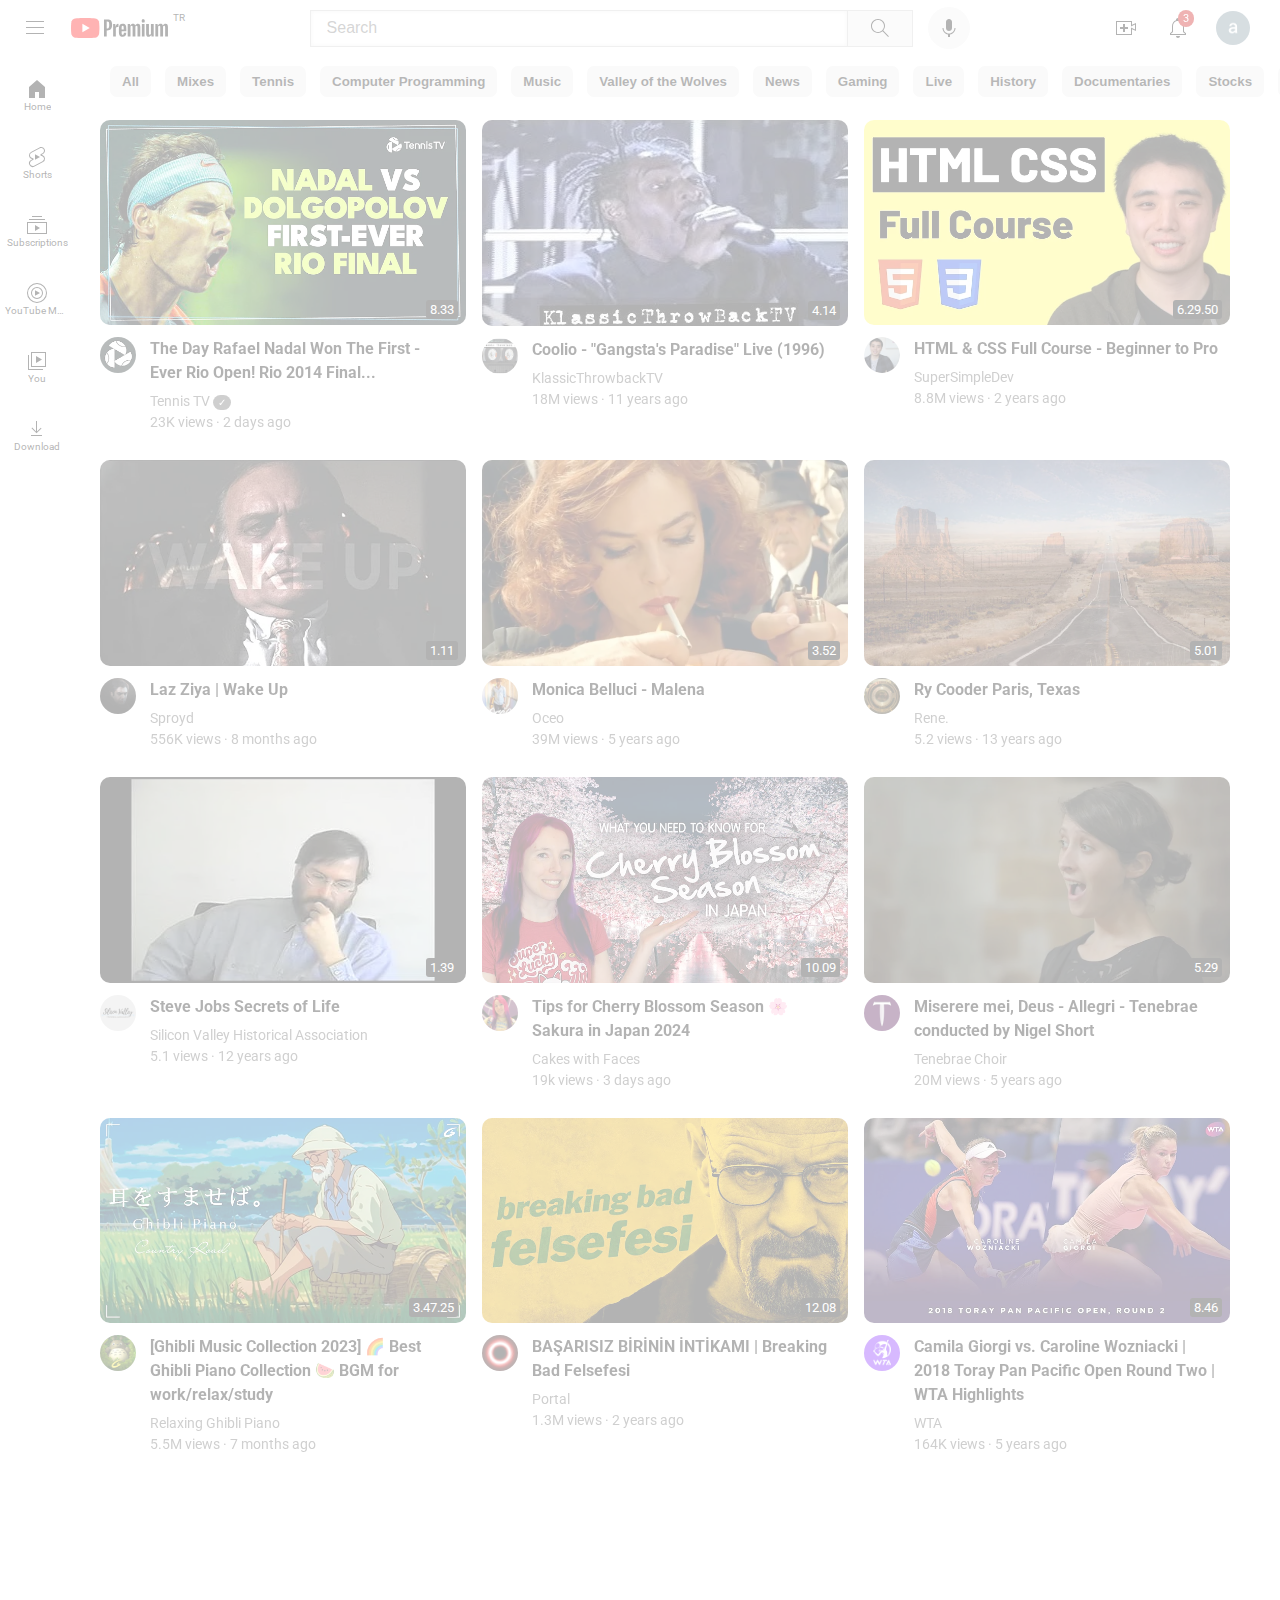
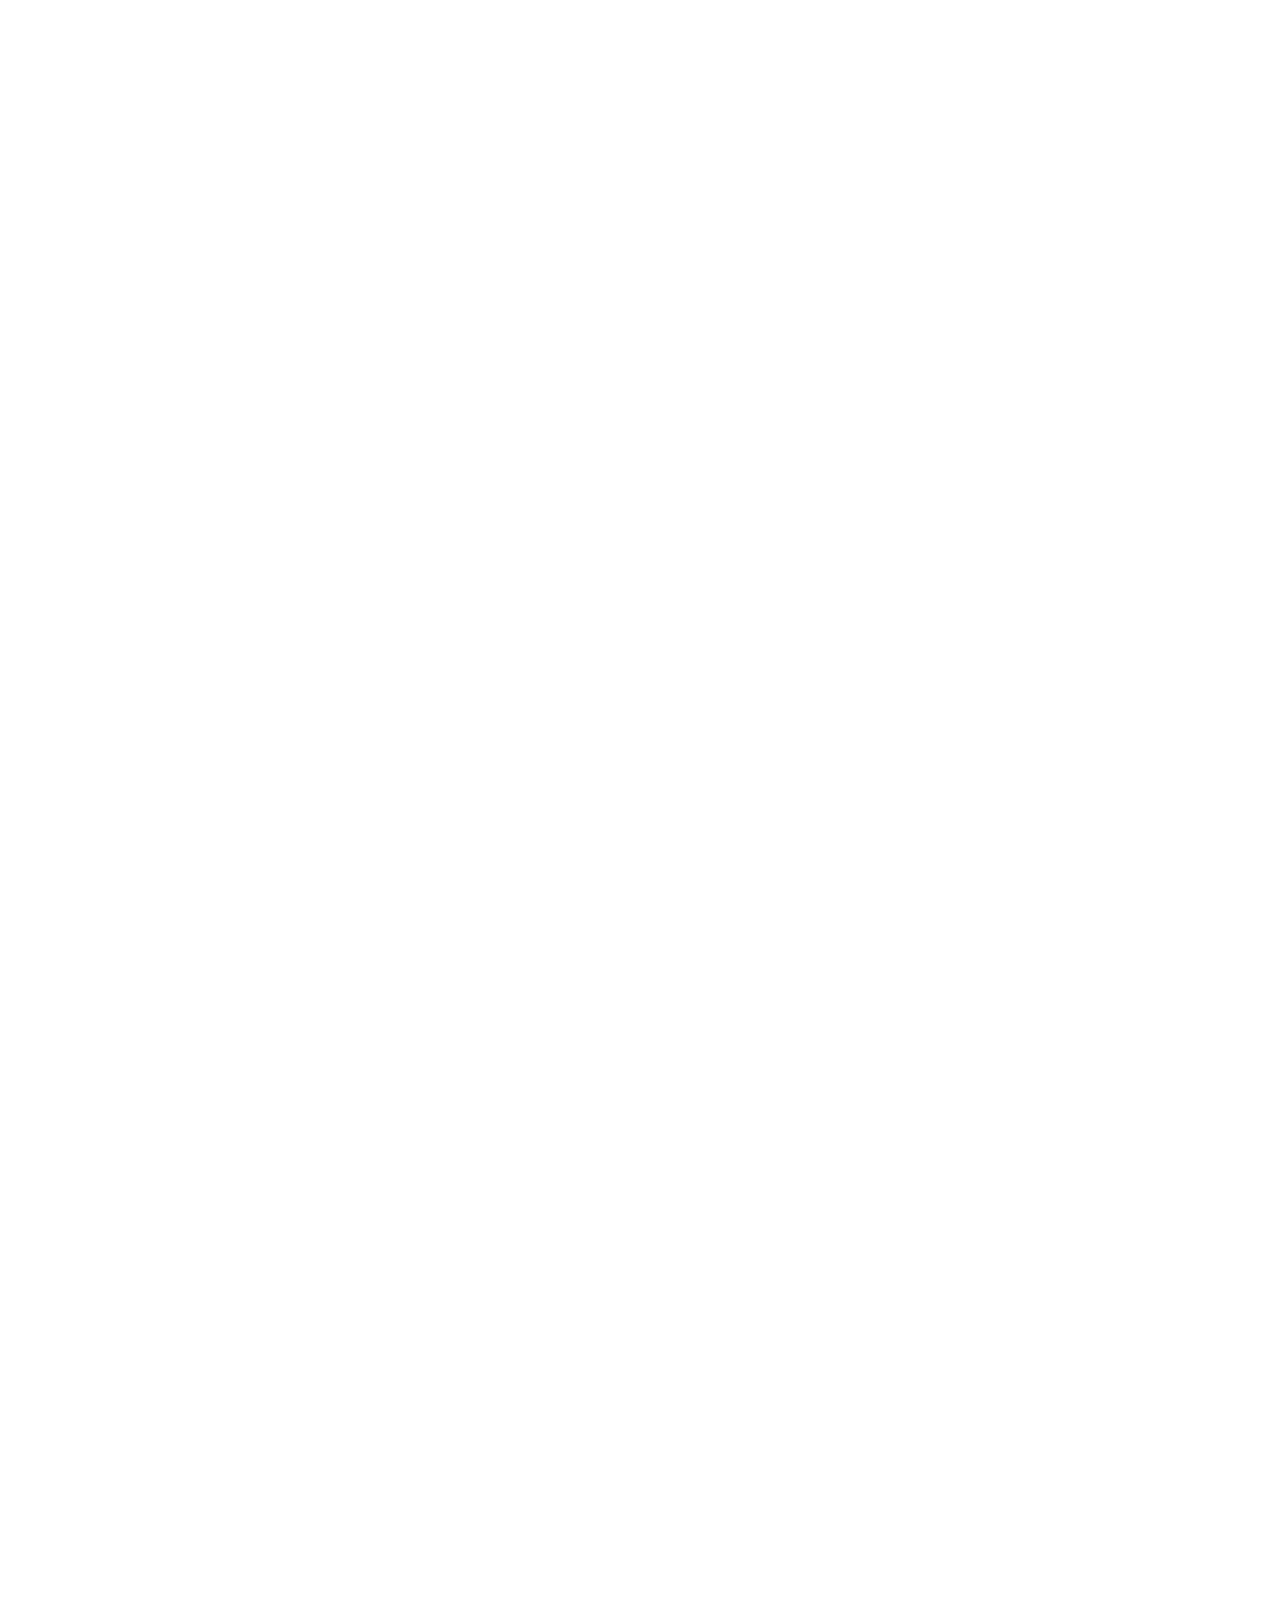
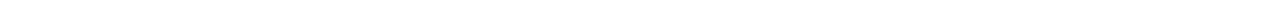
==== index.html @ 7f0c45d7 "Update and rename eaotube.html to index.html" ====
<!DOCTYPE html>

<html>
  <head>
    <title> eaotube </title>
    <link rel="preconnect" href="https://fonts.googleapis.com">
    <link rel="preconnect" href="https://fonts.gstatic.com" crossorigin>
    <link href="https://fonts.googleapis.com/css2?family=Roboto:ital,wght@0,100;0,300;0,400;0,500;0,700;0,900;1,100;1,300;1,400;1,500;1,700;1,900&display=swap" rel="stylesheet">
    <link rel="stylesheet" href="styles/general.css">
    <link rel="stylesheet" href="styles/header.css">
    <link rel="stylesheet" href="styles/sidebar.css">
    <link rel="stylesheet" href="styles/under-header.css">
    <link rel="stylesheet" href="styles/video.css">
    <link rel="stylesheet" href="styles/test.css">
  </head>
  
  <body>

    <header class="header">

      <div class="left-header">

        <div class="hamburger-bar">
          <img class="hamburger" src="icons/hamburger_menu.svg" >
        </div>
       
        <div class="big-youtube-logo">
          <img class="youtube-logo "src="icons/youtube-premium-seeklogo.svg" >
          <div class="nation">TR</div>
        </div>
      </div>

      <div class="mid-header">
          <input class="search-bar" type="text" placeholder="Search">
          <button class="search-button">
            <img class="search-button-logo" src="icons/search.svg" >
            <div class="tooltip"> Search </div>
          </button>
          <button class="voice-button">
            <img class="voice" src="icons/voice.svg" alt="">
            <div class="tooltip"> Search with your voice</div>
          </button>
      </div>
      <div class="right-header">

        <div class="create-container">
          <img class="create" src="icons/create.svg" >
          <div class="tooltip"> Create </div>
        </div>

        <div class="notifications-container">
          <img  class="notifications" src="icons/notifications.svg" >
          <div class="tooltip"> Notifications </div>
          <div class="notifications-count"> 3 </div>
        </div>
          
        <img class="profile-pic" src="pics/profile.jpg" >

      </div>
    </header>

    <div class="under-header-container"> 
      <div class="under-header">
        <button class="under-header-button">All</button>
      </div>
      <div class="under-header">
        <button class="under-header-button">Mixes</button>
      </div>
      <div class="under-header">
        <button class="under-header-button">Tennis</button>
      </div>
      <div class="under-header">
        <button class="under-header-button">Computer Programming</button>
      </div>
      <div class="under-header">
        <button class="under-header-button">Music</button>
      </div>
      <div class="under-header">
        <button class="under-header-button">Valley of the Wolves</button>
      </div>
      <div class="under-header">
        <button class="under-header-button">News</button>
      </div>
      <div class="under-header">
        <button class="under-header-button">Gaming</button>
      </div>
      <div class="under-header">
        <button class="under-header-button">Live</button>
      </div>
      <div class="under-header">
        <button class="under-header-button">History</button>
      </div>
      <div class="under-header">
        <button class="under-header-button">Documentaries</button>
      </div>
      <div class="under-header">
        <button class="under-header-button">Stocks</button>
      </div>
      <div class="under-header">
        <button class="under-header-button">Basketball</button>
      </div>
      <div class="under-header">
        <button class="under-header-button">Dance-Pop</button>
      </div>
      <div class="under-header">
        <button class="under-header-button">Tourist Destination</button>
      </div>
    </div>

    <nav class="sidebar">

      <div class="sidebar-container">
        <img  class="sidebar-icon" src="icons/home.svg" >
        <div class="sidebar-text"> Home </div>
      </div>

      <div class="sidebar-container">
        <img  class="sidebar-icon" src="icons/shorts.svg" >
        <div class="sidebar-text"> Shorts </div>
      </div>

      <div class="sidebar-container">
        <img  class="sidebar-icon" src="icons/subscriptions.svg" >
        <div class="sidebar-text"> Subscriptions </div>
      </div>

      <div class="sidebar-container">
        <img  class="sidebar-icon" src="icons/music.svg" >
        <div class="sidebar-text"> YouTube Music </div>
      </div>

      <div class="sidebar-container">
        <img  class="sidebar-icon" src="icons/you.svg" >
        <div class="sidebar-text"> You </div>
      </div>

      <div class="sidebar-container">
        <img  class="sidebar-icon" src="icons/download.svg" >
        <div class="sidebar-text"> Download </div>
      </div>

    </nav>
    <main>
      <section class="video-grid">

          <div class="video-preview">

            <a class="nadal" href="https://www.youtube.com/watch?v=5pzcgf-fSik&t=1s&ab_channel=TennisTV"  target="_blank">
              <div class="thumbnail">
                <img class="thumbnail-pic" src="pics/nadal.webp" >
                <div class="video-time"> 8.33 </div>
              </div>
            </a>
           
            <div class="video-info-container">

              <a href="https://www.youtube.com/@tennistv" target="_blank">

                <div class="pro-pic-container">
                  <img class="pro-pic" src="pro-pics/tennistv.jpg" >
                  <div class="pro-pic-tooltip">
                    <div >
                      <img class="pro-pic-in-tooltip" src="pro-pics/tennistv.jpg" >
                    </div>
                    <div>
                      <p class="channel-name-in-tooltip">Tennis TV</p>
                      <p class="subscribers-in-tooltip">1.43M subscribers</p>
                    </div>
                  </div>
                </div>

              </a>
              
  
              <div class="video-texts">
                <a href="https://www.youtube.com/watch?v=5pzcgf-fSik&t=1s&ab_channel=TennisTV" target="_blank">
                  <p class="video-title">
                    The Day Rafael Nadal Won The First - Ever Rio Open! Rio 2014 Final...
                  </p>
                </a>
                <a href="https://www.youtube.com/@tennistv" target="_blank">
                  <div class="channel-name-container">
                    <p class="channel-name">
                      Tennis TV <span class="verified"> &#10003;</span>
                    </p> 
                    <div class="channel-name-tooltip">
                       Tennis TV 
                    </div>
                  </div>
                </a>
               
                <p class="video-stats">
                   23K views &#183; 2 days ago 
                </p>
              </div>
  
            </div>
  
          </div>
          
          <div class="video-preview">

            <a class="gansta" href="https://www.youtube.com/watch?v=6-IRnDofg6Y&ab_channel=KlassicThrowbackTV"  target="_blank">
              <div class="thumbnail">
                <img class="thumbnail-pic" src="pics/gangsta.jpg" >
                <div class="video-time"> 4.14 </div>
              </div>
            </a>
           
            <div class="video-info-container">

              <a href="https://www.youtube.com/@KlassicThrowbackTV" target="_blank">

                <div class="pro-pic-container">
                  <img class="pro-pic" src="pro-pics/coolio.jpg" >
                  <div class="pro-pic-tooltip">
                    <div >
                      <img class="pro-pic-in-tooltip" src="pro-pics/coolio.jpg" >
                    </div>
                    <div>
                      <p class="channel-name-in-tooltip">KlassicThrowbackTV</p>
                      <p class="subscribers-in-tooltip">148K subscribers</p>
                    </div>
                  </div>
                </div>

              </a>
              
  
              <div class="video-texts">
                <a href="https://www.youtube.com/watch?v=6-IRnDofg6Y&ab_channel=KlassicThrowbackTV" target="_blank">
                  <p class="video-title">
                    Coolio - "Gangsta's Paradise" Live (1996)
                  </p>
                </a>
                <a href="https://www.youtube.com/@KlassicThrowbackTV" target="_blank">
                  <div class="channel-name-container">
                    <p class="channel-name">
                      KlassicThrowbackTV 
                    </p> 
                    <div class="channel-name-tooltip">
                      KlassicThrowbackTV 
                    </div>
                  </div>
                </a>
               
                <p class="video-stats">
                   18M views &#183; 11 years ago 
                </p>
              </div>
  
            </div>
  
          </div>
          
          <div class="video-preview">

            <a class="devop" href="https://www.youtube.com/watch?v=G3e-cpL7ofc&t=22281s&ab_channel=SuperSimpleDev"  target="_blank">
              <div class="thumbnail">
                <img class="thumbnail-pic" src="pics/devop.webp" >
                <div class="video-time"> 6.29.50 </div>
              </div>
            </a>
           
            <div class="video-info-container">

              <a href="https://www.youtube.com/@SuperSimpleDev" target="_blank">

                <div class="pro-pic-container">
                  <img class="pro-pic" src="pro-pics/devop.jpg" >
                  <div class="pro-pic-tooltip">
                    <div >
                      <img class="pro-pic-in-tooltip" src="pro-pics/devop.jpg" >
                    </div>
                    <div>
                      <p class="channel-name-in-tooltip">SuperSimpleDev</p>
                      <p class="subscribers-in-tooltip">388K subscribers</p>
                    </div>
                  </div>
                </div>

              </a>
              
  
              <div class="video-texts">
                <a href="https://www.youtube.com/watch?v=G3e-cpL7ofc&t=22281s&ab_channel=SuperSimpleDev" target="_blank">
                  <p class="video-title">
                    HTML & CSS Full Course - Beginner to Pro
                  </p>
                </a>
                <a href="https://www.youtube.com/@SuperSimpleDev" target="_blank">
                  <div class="channel-name-container">
                    <p class="channel-name">
                      SuperSimpleDev
                    </p> 
                    <div class="channel-name-tooltip">
                      SuperSimpleDev 
                    </div>
                  </div>
                </a>
               
                <p class="video-stats">
                   8.8M views &#183; 2 years ago 
                </p>
              </div>
  
            </div>
  
          </div>

          <div class="video-preview">

            <a class="lazziya" href="https://www.youtube.com/watch?v=pUa8DxIDlxQ&t=1s&ab_channel=Sproyd"  target="_blank">
              <div class="thumbnail">
                <img class="thumbnail-pic" src="pics/lazziya.webp" >
                <div class="video-time"> 1.11 </div>
              </div>
            </a>
           
            <div class="video-info-container">

              <a href="https://www.youtube.com/@Sproyd" target="_blank">

                <div class="pro-pic-container">
                  <img class="pro-pic" src="pro-pics/lazziya.jpg" >
                  <div class="pro-pic-tooltip">
                    <div >
                      <img class="pro-pic-in-tooltip" src="pro-pics/lazziya.jpg" >
                    </div>
                    <div>
                      <p class="channel-name-in-tooltip">Sproyd</p>
                      <p class="subscribers-in-tooltip">6.68K subscribers</p>
                    </div>
                  </div>
                </div>

              </a>
              
  
              <div class="video-texts">
                <a href="https://www.youtube.com/watch?v=pUa8DxIDlxQ&t=1s&ab_channel=Sproyd" target="_blank">
                  <p class="video-title">
                    Laz Ziya | Wake Up
                  </p>
                </a>
                <a href="https://www.youtube.com/@Sproyd" target="_blank">
                  <div class="channel-name-container">
                    <p class="channel-name">
                      Sproyd
                    </p> 
                    <div class="channel-name-tooltip">
                      Sproyd 
                    </div>
                  </div>
                </a>
               
                <p class="video-stats">
                   556K views &#183; 8 months ago 
                </p>
              </div>
  
            </div>
  
          </div>

          <div class="video-preview">

            <a class="monica" href="https://www.youtube.com/watch?v=MrVm9wKXi38&ab_channel=Oceo"  target="_blank">
              <div class="thumbnail">
                <img class="thumbnail-pic" src="pics/melena.webp" >
                <div class="video-time"> 3.52 </div>
              </div>
            </a>
           
            <div class="video-info-container">

              <a href="https://www.youtube.com/@oceo" target="_blank">

                <div class="pro-pic-container">
                  <img class="pro-pic" src="pro-pics/melena.jpg"  >
                  <div class="pro-pic-tooltip">
                    <div >
                      <img class="pro-pic-in-tooltip" src="pro-pics/melena.jpg" >
                    </div>
                    <div>
                      <p class="channel-name-in-tooltip">Oceo</p>
                      <p class="subscribers-in-tooltip">97.3K subscribers</p>
                    </div>
                  </div>
                </div>

              </a>
              
  
              <div class="video-texts">
                <a href="https://www.youtube.com/watch?v=MrVm9wKXi38&ab_channel=Oceo" target="_blank">
                  <p class="video-title">
                    Monica Belluci - Malena
                  </p>
                </a>
                <a href="https://www.youtube.com/@oceo" target="_blank">
                  <div class="channel-name-container">
                    <p class="channel-name">
                      Oceo
                    </p> 
                    <div class="channel-name-tooltip">
                      Oceo 
                    </div>
                  </div>
                </a>
               
                <p class="video-stats">
                   39M views &#183; 5 years ago 
                </p>
              </div>
  
            </div>
  
          </div>

          <div class="video-preview">

            <a class="paris-texas" href="https://www.youtube.com/watch?v=X6ymVaq3Fqk&ab_channel=Rene."  target="_blank">
              <div class="thumbnail">
                <img class="thumbnail-pic" src="pics/paris-texas.webp" >
                <div class="video-time"> 5.01 </div>
              </div>
            </a>
           
            <div class="video-info-container">

              <a href="https://www.youtube.com/@nebudkadnezar" target="_blank">

                <div class="pro-pic-container">
                  <img class="pro-pic" src="pro-pics/paris.jpg"  >
                  <div class="pro-pic-tooltip">
                    <div >
                      <img class="pro-pic-in-tooltip" src="pro-pics/paris.jpg" >
                    </div>
                    <div>
                      <p class="channel-name-in-tooltip">Rene.</p>
                      <p class="subscribers-in-tooltip">6.42K subscribers</p>
                    </div>
                  </div>
                </div>

              </a>
              
  
              <div class="video-texts">
                <a href="https://www.youtube.com/watch?v=X6ymVaq3Fqk&ab_channel=Rene." target="_blank">
                  <p class="video-title">
                    Ry Cooder Paris, Texas
                  </p>
                </a>
                <a href="https://www.youtube.com/@nebudkadnezar" target="_blank">
                  <div class="channel-name-container">
                    <p class="channel-name">
                      Rene.
                    </p> 
                    <div class="channel-name-tooltip">
                      Rene. 
                    </div>
                  </div>
                </a>
               
                <p class="video-stats">
                   5.2 views &#183; 13 years ago 
                </p>
              </div>
  
            </div>
  
          </div>

          <div class="video-preview">

            <a class="steve" href="https://www.youtube.com/watch?v=kYfNvmF0Bqw&t=4s&ab_channel=SiliconValleyHistoricalAssociation"  target="_blank">
              <div class="thumbnail">
                <img class="thumbnail-pic" src="pics/steve.webp" >
                <div class="video-time"> 1.39 </div>
              </div>
            </a>
           
            <div class="video-info-container">

              <a href="https://www.youtube.com/@SCVHA" target="_blank">

                <div class="pro-pic-container">
                  <img class="pro-pic" src="pro-pics/steve.jpg"  >
                  <div class="pro-pic-tooltip">
                    <div >
                      <img class="pro-pic-in-tooltip" src="pro-pics/steve.jpg" >
                    </div>
                    <div>
                      <p class="channel-name-in-tooltip">Silicon Valley Historical Association</p>
                      <p class="subscribers-in-tooltip">55.7K subscribers</p>
                    </div>
                  </div>
                </div>

              </a>
              
  
              <div class="video-texts">
                <a href="https://www.youtube.com/watch?v=kYfNvmF0Bqw&t=4s&ab_channel=SiliconValleyHistoricalAssociation" target="_blank">
                  <p class="video-title">
                    Steve Jobs Secrets of Life
                  </p>
                </a>
                <a href="https://www.youtube.com/@SCVHA" target="_blank">
                  <div class="channel-name-container">
                    <p class="channel-name">
                      Silicon Valley Historical Association
                    </p> 
                    <div class="channel-name-tooltip">
                      Silicon Valley Historical Association 
                    </div>
                  </div>
                </a>
               
                <p class="video-stats">
                   5.1 views &#183; 12 years ago 
                </p>
              </div>
  
            </div>
  
          </div>

          <div class="video-preview">

            <a class="japan" href="https://www.youtube.com/watch?v=swjT8WNM3f4&ab_channel=CakeswithFaces"  target="_blank">
              <div class="thumbnail">
                <img class="thumbnail-pic" src="pics/japan.webp" >
                <div class="video-time"> 10.09 </div>
              </div>
            </a>
           
            <div class="video-info-container">

              <a href="https://www.youtube.com/@cakeswithfaces" target="_blank">

                <div class="pro-pic-container">
                  <img class="pro-pic" src="pro-pics/japan.jpg"  >
                  <div class="pro-pic-tooltip">
                    <div >
                      <img class="pro-pic-in-tooltip" src="pro-pics/japan.jpg">
                    </div>
                    <div>
                      <p class="channel-name-in-tooltip">Cakes with Faces </p>
                      <p class="subscribers-in-tooltip">52.8K subscribers</p>
                    </div>
                  </div>
                </div>

              </a>
              
  
              <div class="video-texts">
                <a href="https://www.youtube.com/watch?v=swjT8WNM3f4&ab_channel=CakeswithFaces" target="_blank">
                  <p class="video-title">
                    Tips for Cherry Blossom Season 🌸 Sakura in Japan 2024
                  </p>
                </a>
                <a href="https://www.youtube.com/@cakeswithfaces" target="_blank">
                  <div class="channel-name-container">
                    <p class="channel-name">
                      Cakes with Faces
                    </p> 
                    <div class="channel-name-tooltip">
                      Cakes with Faces 
                    </div>
                  </div>
                </a>
               
                <p class="video-stats">
                   19k views &#183; 3 days ago 
                </p>
              </div>
  
            </div>
  
          </div>

          <div class="video-preview">

            <a class="misere" href="https://www.youtube.com/watch?v=H3v9unphfi0&ab_channel=TenebraeChoir"  target="_blank">
              <div class="thumbnail">
                <img class="thumbnail-pic" src="pics/misere.webp" >
                <div class="video-time"> 5.29 </div>
              </div>
            </a>
           
            <div class="video-info-container">

              <a href="https://www.youtube.com/@cakeswithfaces" target="_blank">

                <div class="pro-pic-container">
                  <img class="pro-pic" src="pro-pics/misere.jpg"  >
                  <div class="pro-pic-tooltip">
                    <div >
                      <img class="pro-pic-in-tooltip" src="pro-pics/misere.jpg">
                    </div>
                    <div>
                      <p class="channel-name-in-tooltip">Tenebrae Choir </p>
                      <p class="subscribers-in-tooltip">130K subscribers</p>
                    </div>
                  </div>
                </div>

              </a>
              
  
              <div class="video-texts">
                <a href="https://www.youtube.com/watch?v=H3v9unphfi0&ab_channel=TenebraeChoir" target="_blank">
                  <p class="video-title">
                    Miserere mei, Deus - Allegri - Tenebrae conducted by Nigel Short
                  </p>
                </a>
                <a href="https://www.youtube.com/@cakeswithfaces" target="_blank">
                  <div class="channel-name-container">
                    <p class="channel-name">
                      Tenebrae Choir
                    </p> 
                    <div class="channel-name-tooltip">
                      Tenebrae Choir
                    </div>
                  </div>
                </a>
               
                <p class="video-stats">
                   20M views &#183; 5 years ago 
                </p>
              </div>
  
            </div>
  
          </div>

          <div class="video-preview">

            <a class="ghibli" href="https://www.youtube.com/watch?v=Sx4xVyXHl60&t=10696s&ab_channel=RelaxingGhibliPiano"  target="_blank">
              <div class="thumbnail">
                <img class="thumbnail-pic" src="pics/ghibli.webp" >
                <div class="video-time"> 3.47.25 </div>
              </div>
            </a>
           
            <div class="video-info-container">

              <a href="https://www.youtube.com/@Relaxingghiblipiano68" target="_blank">

                <div class="pro-pic-container">
                  <img class="pro-pic" src="pro-pics/ghibli.jpg"  >
                  <div class="pro-pic-tooltip">
                    <div >
                      <img class="pro-pic-in-tooltip" src="pro-pics/ghibli.jpg">
                    </div>
                    <div>
                      <p class="channel-name-in-tooltip">Relaxing Ghibli Piano </p>
                      <p class="subscribers-in-tooltip">25.3K subscribers</p>
                    </div>
                  </div>
                </div>

              </a>
              
  
              <div class="video-texts">
                <a href="https://www.youtube.com/watch?v=Sx4xVyXHl60&t=10696s&ab_channel=RelaxingGhibliPiano" target="_blank">
                  <p class="video-title">
                    [Ghibli Music Collection 2023] 🌈 Best Ghibli Piano Collection 🍉 BGM for work/relax/study
                  </p>
                </a>
                <a href="https://www.youtube.com/@Relaxingghiblipiano68" target="_blank">
                  <div class="channel-name-container">
                    <p class="channel-name">
                      Relaxing Ghibli Piano
                    </p> 
                    <div class="channel-name-tooltip">
                      Relaxing Ghibli Piano
                    </div>
                  </div>
                </a>
               
                <p class="video-stats">
                   5.5M views &#183; 7 months ago 
                </p>
              </div>
  
            </div>
  
          </div>

          <div class="video-preview">

            <a class="breaking" href="https://www.youtube.com/watch?v=_5WIlj5sb1o&ab_channel=Portal"  target="_blank">
              <div class="thumbnail">
                <img class="thumbnail-pic" src="pics/breaking.webp" >
                <div class="video-time"> 12.08 </div>
              </div>
            </a>
           
            <div class="video-info-container">

              <a href="https://www.youtube.com/@PortalVideo" target="_blank">

                <div class="pro-pic-container">
                  <img class="pro-pic" src="pro-pics/breaking.jpg"  >
                  <div class="pro-pic-tooltip">
                    <div >
                      <img class="pro-pic-in-tooltip" src="pro-pics/breaking.jpg">
                    </div>
                    <div>
                      <p class="channel-name-in-tooltip"> Portal </p>
                      <p class="subscribers-in-tooltip">870K subscribers</p>
                    </div>
                  </div>
                </div>

              </a>
              
  
              <div class="video-texts">
                <a href="https://www.youtube.com/watch?v=_5WIlj5sb1o&ab_channel=Portal" target="_blank">
                  <p class="video-title">
                    BAŞARISIZ BİRİNİN İNTİKAMI | Breaking Bad Felsefesi
                  </p>
                </a>
                <a href="https://www.youtube.com/@PortalVideo" target="_blank">
                  <div class="channel-name-container">
                    <p class="channel-name">
                      Portal
                    </p> 
                    <div class="channel-name-tooltip">
                      Portal
                    </div>
                  </div>
                </a>
               
                <p class="video-stats">
                   1.3M views &#183; 2 years ago 
                </p>
              </div>
  
            </div>
  
          </div>

          <div class="video-preview">

            <a class="camili" href="https://www.youtube.com/watch?v=VQvzpaqqrOc&ab_channel=WTA"  target="_blank">
              <div class="thumbnail">
                <img class="thumbnail-pic" src="pics/camili.webp" >
                <div class="video-time"> 8.46 </div>
              </div>
            </a>
           
            <div class="video-info-container">

              <a href="https://www.youtube.com/@WTA" target="_blank">

                <div class="pro-pic-container">
                  <img class="pro-pic" src="pro-pics/camili.jpg"  >
                  <div class="pro-pic-tooltip">
                    <div >
                      <img class="pro-pic-in-tooltip" src="pro-pics/camili.jpg">
                    </div>
                    <div>
                      <p class="channel-name-in-tooltip"> WTA </p>
                      <p class="subscribers-in-tooltip">760K subscribers</p>
                    </div>
                  </div>
                </div>

              </a>
              
  
              <div class="video-texts">
                <a href="https://www.youtube.com/watch?v=VQvzpaqqrOc&ab_channel=WTA" target="_blank">
                  <p class="video-title">
                    Camila Giorgi vs. Caroline Wozniacki | 2018 Toray Pan Pacific Open Round Two | WTA Highlights
                  </p>
                </a>
                <a href="https://www.youtube.com/@WTA" target="_blank">
                  <div class="channel-name-container">
                    <p class="channel-name">
                      WTA
                    </p> 
                    <div class="channel-name-tooltip">
                      WTA
                    </div>
                  </div>
                </a>
               
                <p class="video-stats">
                   164K views &#183; 5 years ago 
                </p>
              </div>
  
            </div>
  
          </div>

      </section>
    </main>
  </body>

</html>
---- styles/general.css ----
body{
  height: 3000px;
  font-family: Roboto, Arial;
  margin: 120px 50px 100px 100px;
}
div{
  padding: 0px;
  border: none;
  border-width: 0;
  margin: 0;
}
a, a:visited{
  text-decoration: none;
  color:black;
}
p{
  margin-top: 0;
  margin-bottom: 0;
}
@media (max-width: 780px){
  body{
    margin-left: 40px;
  }
}
---- styles/header.css ----
.header{
  height: 56px;
  
  display: flex;
  flex-direction: row;
  align-items: center;
  justify-content: space-between;
  position: fixed;
  top: 0;
  left: 0;
  right: 0;
  z-index: 100;
  background-color: white;
  
}
.left-header{
  width: 169.125px;
  display: flex;
  align-items: center;
  margin-left: 15px;
}
.hamburger-bar{
  width: 24px;
  height: 24px;
  padding: 8px;
   
  border-radius: 24px;
  cursor: pointer;
  transition: background-color 0.5s;
  
}
.big-youtube-logo{
  position: relative;
  display: flex;
  cursor: pointer;
  
}
.youtube-logo{
  width: 97px;
  height: 20px;
  padding: 18px 14px 18px 16px;

}

.nation{
  position: absolute;
  top: 12px;
  right: -3px;
  font-size: 10px;
  font-weight: 400;
  
}

.mid-header{
  display: flex;
  align-items: center;
  flex: 1;
  max-width:700px;
  margin-right: 70px;
  margin-left: 20px;
  
}

.search-bar{
  flex: 1;
  border-bottom-left-radius: 4Opx;
  border: 1px solid rgb(204, 204, 204);
  height: 35px;
  padding:  0px 0px 0px 16px;
  margin: 0px -1px 0px 40px;
  font-size: 16px;
  width: 0;
  box-shadow: inset 0px 0px 5px rgba(0, 0, 0, 0.1);
}

.search-bar::placeholder{
  font-size: 16px;
}

.search-button{
  height: 37px;
  width: 66px;
  background-color: rgb(240, 240, 240);
  border:1px solid rgb(204, 204, 204);
  margin: 0px 15px 0px 0px;
  cursor: pointer;
  transition: background-color 0.5s;
}

.voice-button{
  height: 42px;
  width: 42px;
  border: none;
  border-radius: 21px;
  background-color: rgb(240, 240, 240);
  transition: background-color 0.5s;
}

.right-header{
  display: flex;
  align-items: center;
  margin-right: 30px;
  flex-shrink: 0;
  justify-content: space-between;
  width: 145px;
  
}
.create-container{
  height: 42px;
  width: 42px;
  border: none;
  border-radius: 21px;
  transition: background-color 0.5s;
}
.create{
  height: 24px;
}
.notifications-container{
  height: 42px;
  width: 42px;
  border: none;
  border-radius: 21px;
  transition: background-color 0.5s;

}
.notifications{
  height: 24px;
}
.notifications-count{
  background-color: rgb(200, 0, 0);
  color: white;
  border-radius: 10px;
  font-size: 11px;
  padding: 2px 5px 2px 5px;
  position: absolute;
  top: 2.8px;
  right: 5px;
}
.profile-pic{
  margin-left: 8px;
  width: 34px;
  height: 34px;
  border-radius: 17px;
  cursor: pointer;
}

.hamburger-bar:hover,
.search-button:hover,
.voice-button:hover,
.create-container:hover,
.notifications-container:hover
{
  background-color: rgb(220, 220, 220);
}
.hamburger-bar:active,
.search-button:active,
.voice-button:active,
.create-container:active,
.notifications-container:active{
  background-color: rgb(153, 148, 148);
}

.search-button ,
.voice-button ,
.create-container ,
.notifications-container {
  display: flex;
  align-items: center;
  justify-content: center;
  position: relative;
}


.search-button .tooltip,
.voice-button .tooltip,
.create-container .tooltip,
.notifications-container .tooltip
{
  position: absolute;
  background-color: gray;
  border-radius: 3px;
  color: white;
  font-size: 10px;
  padding: 5px 8px 5px 8px;
  opacity: 0;
  bottom:-30px ;
  white-space:nowrap;
  pointer-events: none;
  transition: opacity 0.15s;
}

.search-button:hover .tooltip ,
.voice-button:hover .tooltip ,
.create-container:hover .tooltip ,
.notifications-container:hover .tooltip 
{
  opacity: 1;
}
---- styles/sidebar.css ----
.sidebar{
    position: fixed;
    top: 60px;
    left:0;
    bottom: 0;
    background-color: white;
    padding: 0 5px;
    overflow: hidden;
    
  }
  .sidebar-container{
    width: 64px;
    height: 44px;
    display: flex;
    flex-direction: column;
    justify-content: center;
    align-items: center;
    cursor: pointer;
    border-width: 5px;
    padding: 12px 0px;
    border-radius:4px ;
    overflow: hidden;
    min-width: 0;
    transition: background-color,border-radius 0.5s;
    
   
  }
  
  .sidebar-container:hover{
    background-color: rgba(0, 0, 0,0.07);
  }
  .sidebar-container:active{
    background-color: rgba(0, 0, 0, 0.25);
    border-radius: 0px;
  }
  .sidebar-text{
    max-width: 100%;
    min-width: 0;
    font-size: 10px;
    white-space: nowrap;
    overflow: hidden;
    text-overflow:ellipsis;
  
  }



@media (max-width: 780px){
  .sidebar{
    display: none;
  }
}
---- styles/under-header.css ----
.under-header-container{
  display: flex;
  position: fixed;
  top: 56px;
  left: 100px;
  z-index: 90;
  background-color: white;
  padding: 10px;
  
  

}
.under-header-button{
  background-color: rgba(0, 0, 0,0.07);
  color: rgb(15, 15, 15);
  padding: 8px 12px 8px 12px;
  border-radius: 7px;
  font-weight: 700;
  border: none;
  margin-right: 14px;
  white-space: nowrap;
  transition: background-color 0.6s;
  cursor: pointer;
}
.under-header-button:hover{
  background-color: rgba(0, 0, 0,0.15);
}

@media (max-width: 780px){
  .under-header-container{
    left: 40px;
  }
}
---- styles/video.css ----
.video-grid{
  display: grid;
  grid-template-columns: 1fr 1fr 1fr;
  column-gap: 16px;
  row-gap: 30px;
}
.video-preview{
  background-color: white;
}  
.thumbnail{
  position: relative;
 
  
}

.thumbnail-pic{
  width: 100%;
  border-radius: 10px;
  transition: border-radius 0.5s;
}
.thumbnail:hover .thumbnail-pic{
  border-radius: 0px;
}

.video-time{
  background-color: black;
  color: white;
  position: absolute;
  bottom: 10px;
  right: 8px;
  padding: 2px 4px 2px 4px;
  font-size: 13px;
  font-weight: 400;
  border-radius: 3px;
}

.video-info-container{
  display: grid;
  grid-template-columns: 50px 1fr;
  transition: background-color 0.5s;
  padding-top: 8px;
}
.video-info-container:active {
  background-color: rgba(0, 0, 0, 0.15);
}

.pro-pic{
  width: 36px;
  height: 36px;
  border-radius: 18px;
}
.video-texts{
  
}

.video-title{
  line-height: 20px;
  margin-bottom: 8px;
  font-weight: 700;
  padding-right: 12px;
  margin-top: 0px;
  
}
.channel-name{
  margin-bottom: 5px;
}
.verified{
  background-color: rgb(96, 96, 96);
  color: white;
  border-radius: 10px;
  font-size: 10px;
  padding: 2px 5px;
}

.channel-name,.video-stats{
  color: rgb(96, 96, 96);
  font-weight: 400;
  font-size: 12px;
}
.channel-name-container{
  position:relative;
  display:flex;
}

.channel-name-tooltip{
  position: absolute;
  background-color: rgba(0, 0, 0, 0.6);
  border-radius: 3px;
  color: white;
  font-size: 12px;
  padding: 8px 12px 8px 12px;
  opacity: 0;
  bottom: 35px ;
  white-space:nowrap;
  pointer-events: none;
  transition: opacity 0.15s;
}

.channel-name-container:hover .channel-name-tooltip{
  opacity: 1;
}

@media (max-width:650px ){
  .video-grid {
    grid-template-columns: 1fr;
  }
}

@media (min-width:651px) and (max-width:1050px){
  .video-grid{
    grid-template-columns: 1fr 1fr;
  }
}

@media (min-width:1051px) and (max-width: 1403px){
  .video-grid{
    grid-template-columns: 1fr 1fr 1fr;
  }
}

@media (min-width:1404px) and (max-width: 1900px){
  .video-grid{
    grid-template-columns: 1fr 1fr 1fr 1fr ;
  }
}

@media (min-width:1901px) and (max-width: 2526px){
  .video-grid{
    grid-template-columns: 1fr 1fr 1fr 1fr 1fr ;
  }
}

@media (min-width:2527px) and (max-width: 10000px){
  .video-grid{
    grid-template-columns: 1fr 1fr 1fr 1fr 1fr 1fr ;
  }
}

.pro-pic-container{
  position: relative;
  display: inline-block;
}
.pro-pic-tooltip{
  width: 200px;
  padding: 12px 12px;
  opacity: 0;
  background-color: white;
  display: flex;
  position: absolute;
  align-items:center;
  bottom: -70px;
  box-shadow: 2px 2px 10px rgba(0, 0, 0, 0.2);
  z-index: 50;
  border-radius: 6px;
  transition: opacity 0.40s;
  pointer-events: none;
}

.pro-pic-in-tooltip{
  width: 40px;
  height: 40px;
  border-radius: 20px;
  margin-right: 6px;
}
.pro-pic-container:hover .pro-pic-tooltip{
  opacity: 1;
  
}
.channel-name-in-tooltip{
  font-weight: bold;
  padding-bottom: 4px;
}
.subscribers-in-tooltip{
  color: rgb(96, 96, 96);
  font-size: 12px;
}

@media (min-width: 1000px) {
  .video-title {
    font-size: 16px;
    line-height: 24px;
  }
}

@media (min-width: 1000px) {
  .channel-name,
  .video-stats {
    font-size: 14px;
  }
}
---- styles/test.css ----
body{
  opacity: 0.3;
}
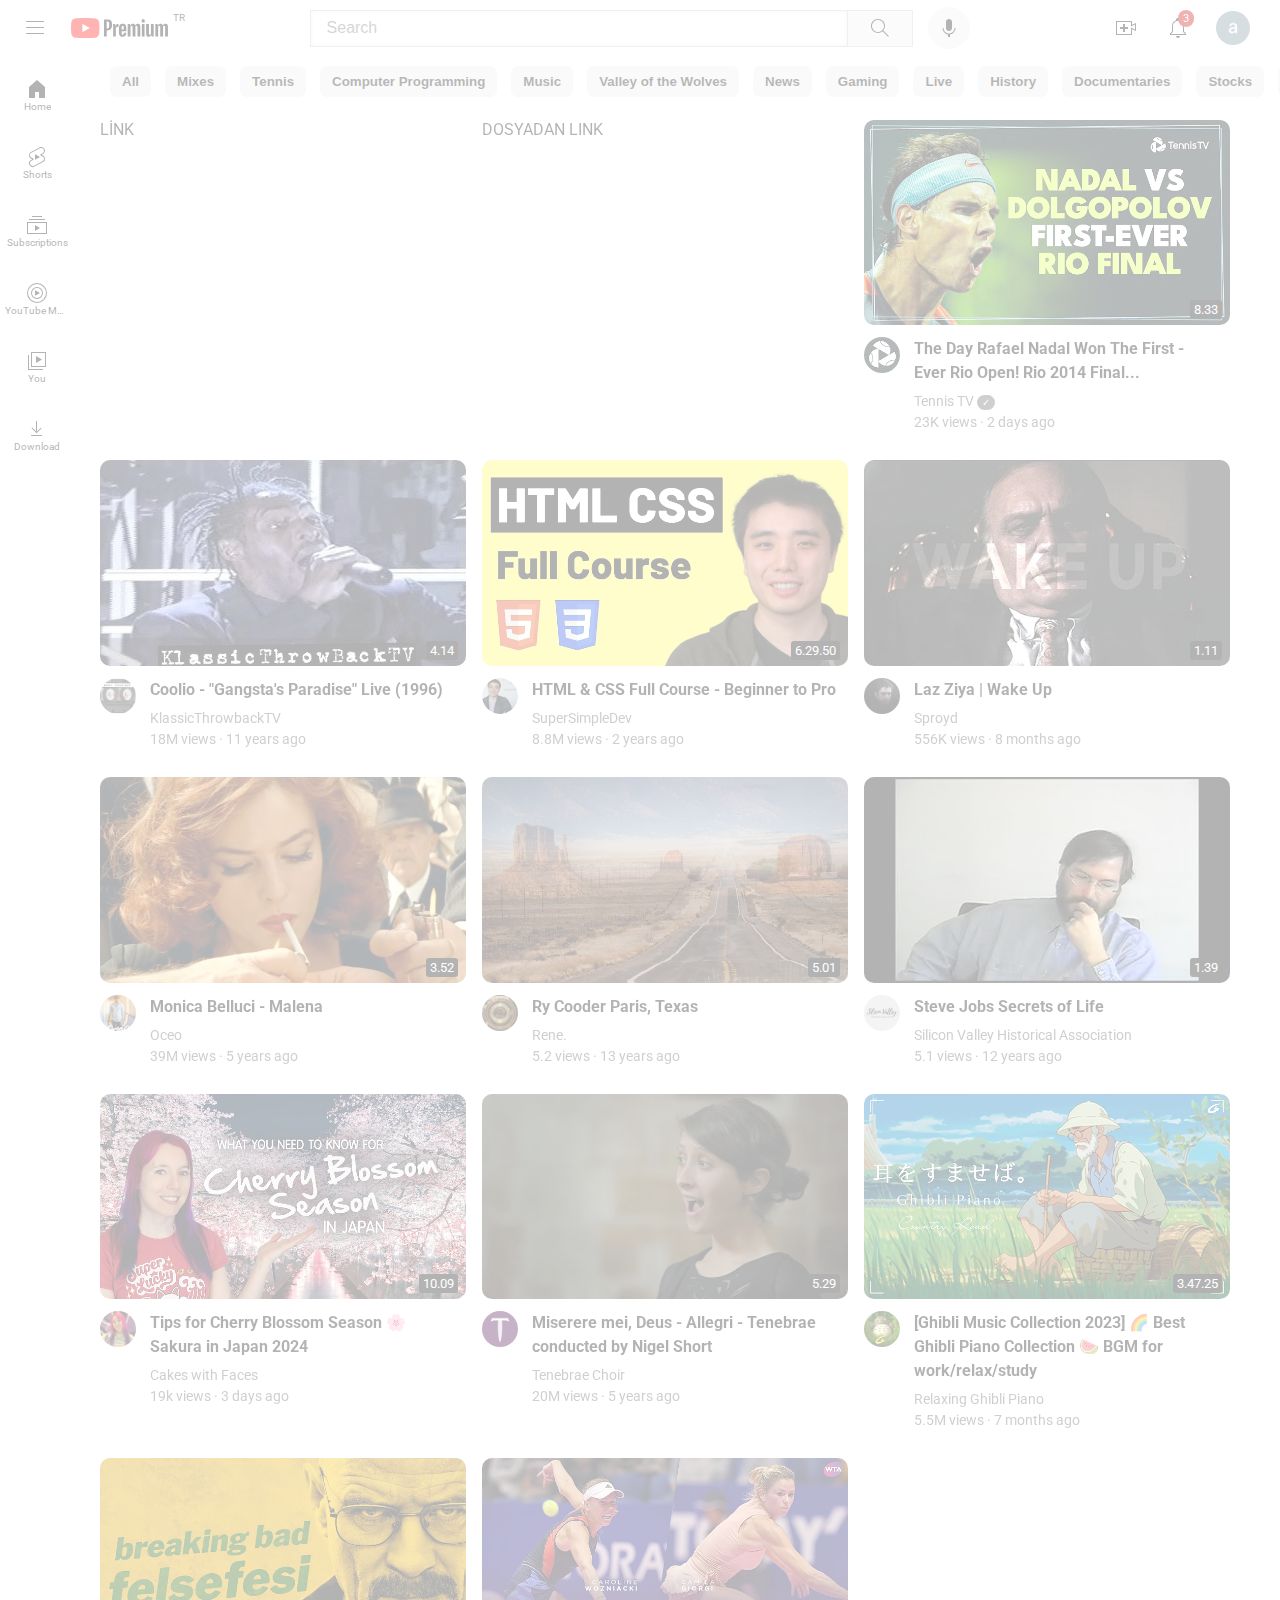
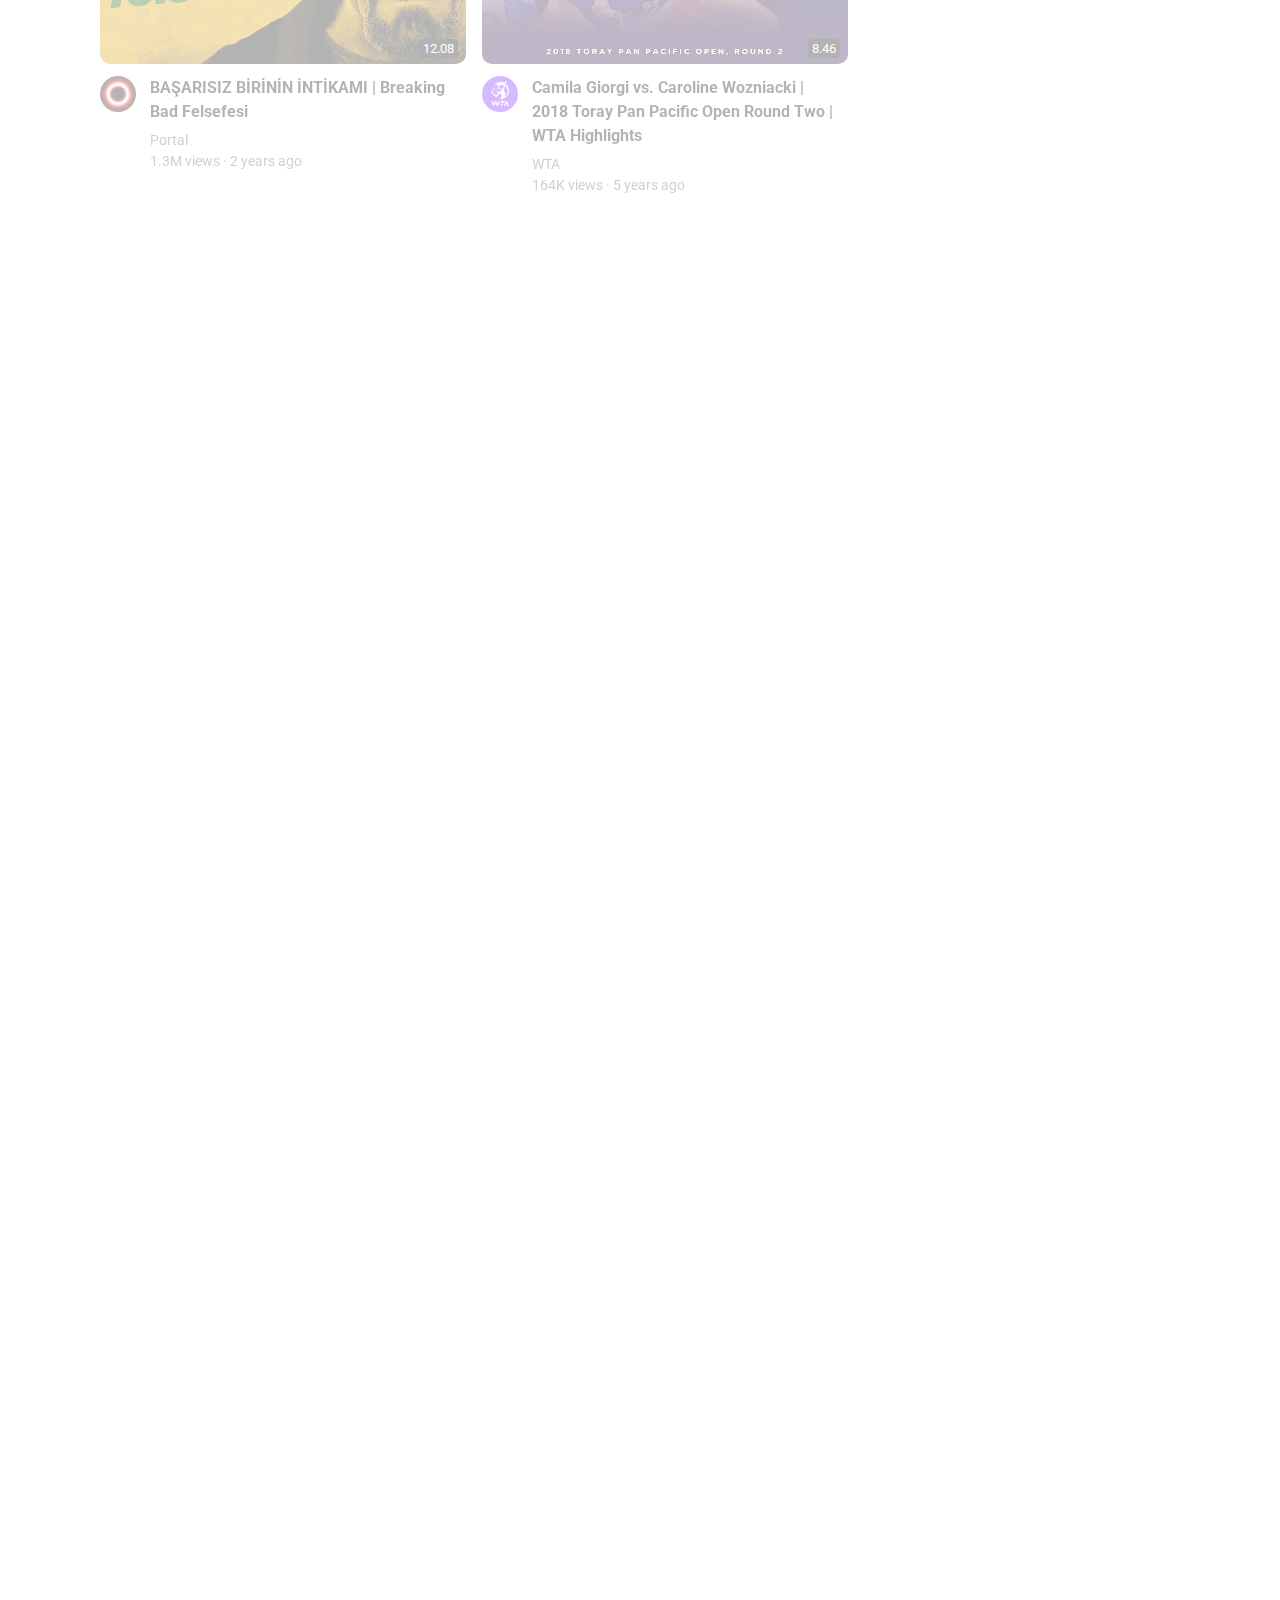
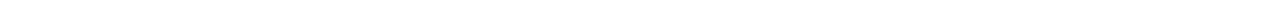
==== commit 2d0a5d00: "Update index.html" ====
--- a/index.html
+++ b/index.html
@@ -142,7 +142,8 @@
     </nav>
     <main>
       <section class="video-grid">
-
+          <a href="https://eyupatakanozkan.github.io/eaotube/text.html"> LİNK </a>
+          <a href="text.html"> DOSYADAN LINK </a>
           <div class="video-preview">
 
             <a class="nadal" href="https://www.youtube.com/watch?v=5pzcgf-fSik&t=1s&ab_channel=TennisTV"  target="_blank">
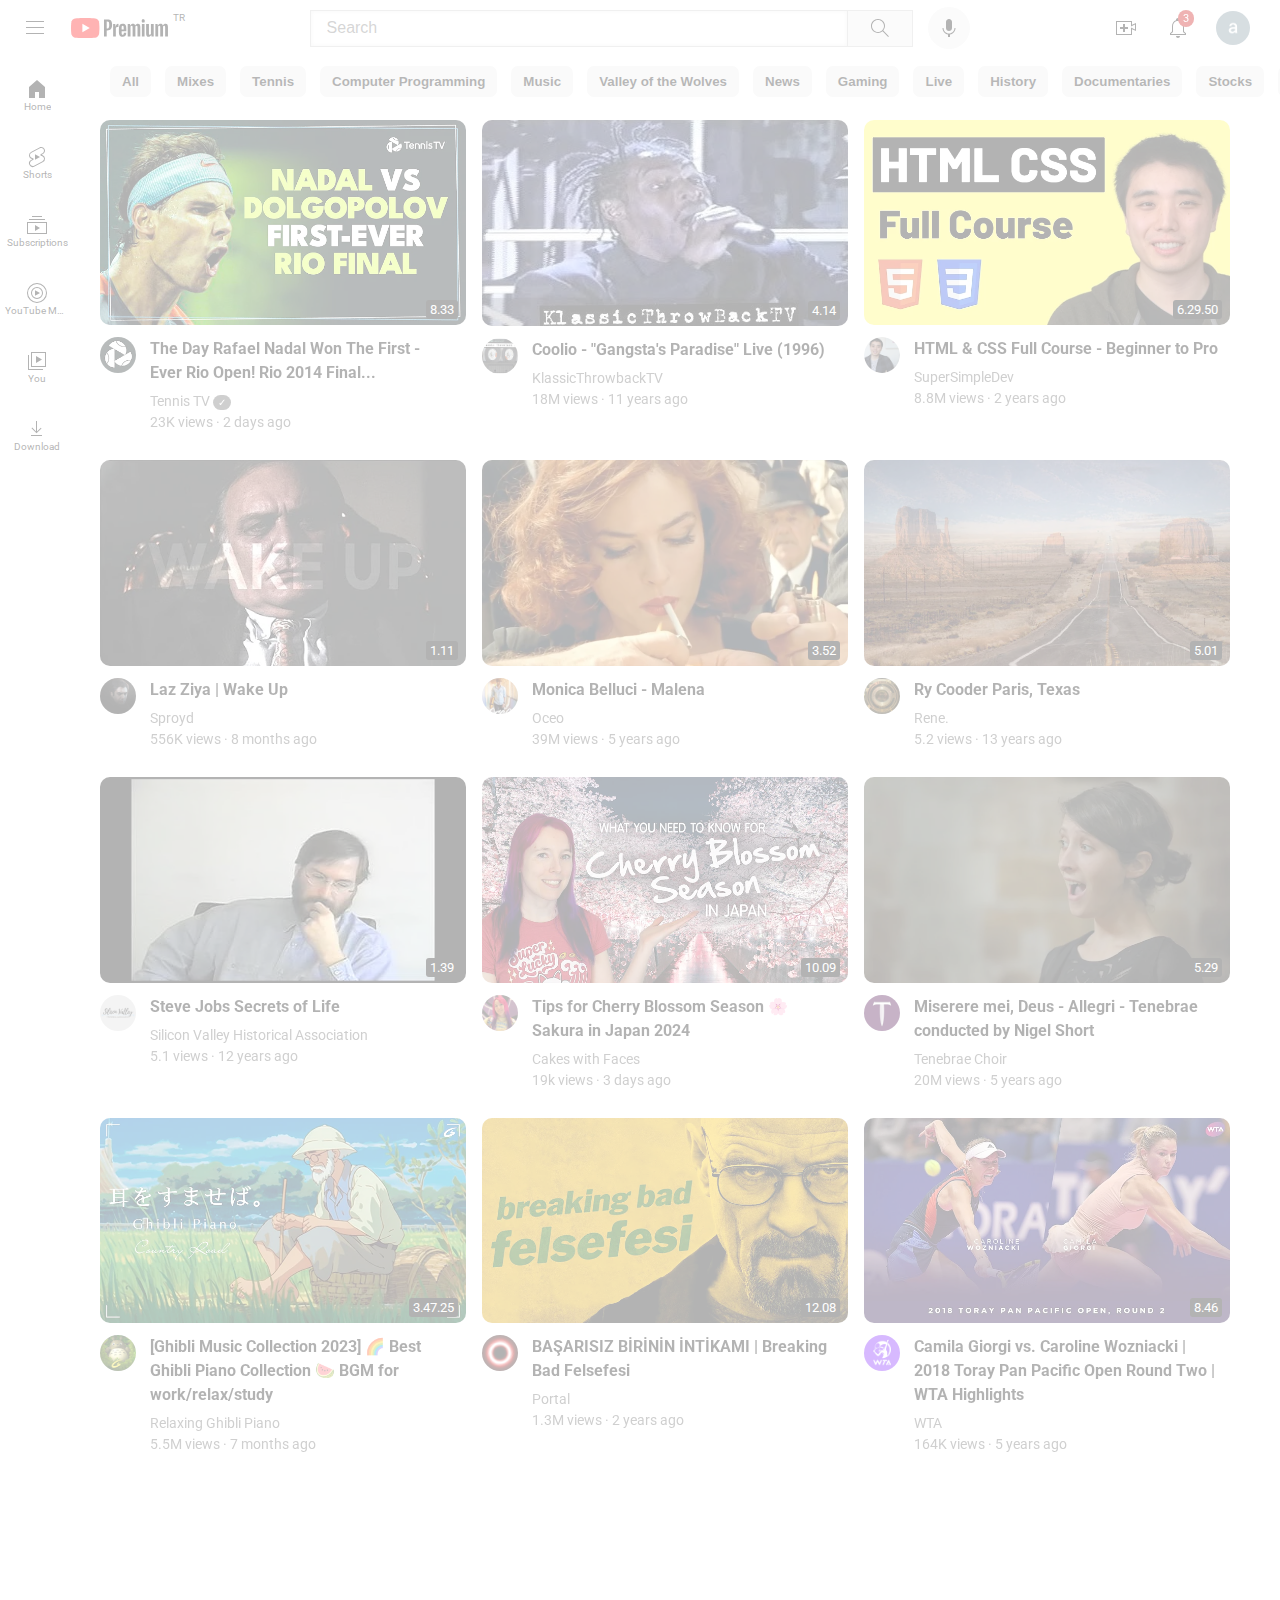
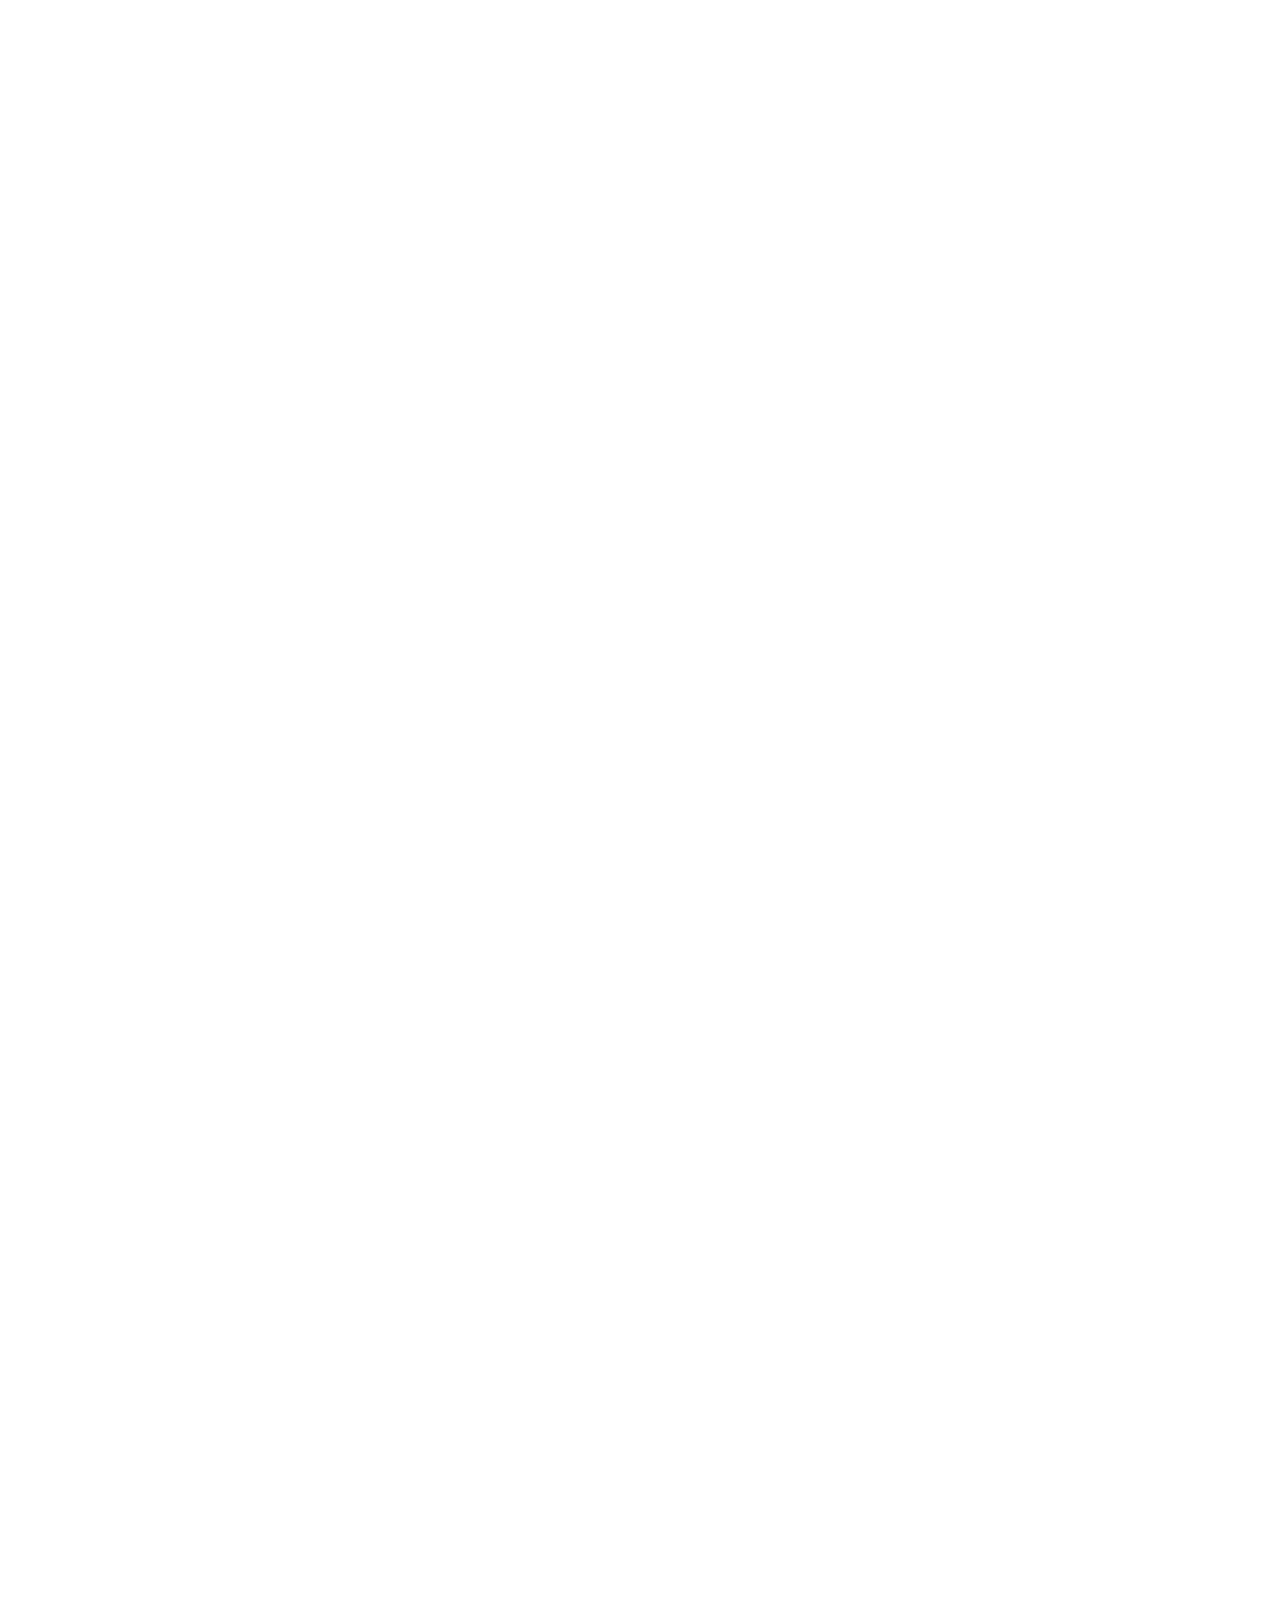
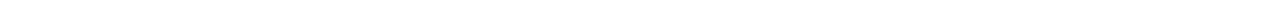
==== commit 7a0c2420: "Update index.html" ====
--- a/index.html
+++ b/index.html
@@ -142,8 +142,6 @@
     </nav>
     <main>
       <section class="video-grid">
-          <a href="https://eyupatakanozkan.github.io/eaotube/text.html"> LİNK </a>
-          <a href="text.html"> DOSYADAN LINK </a>
           <div class="video-preview">
 
             <a class="nadal" href="https://www.youtube.com/watch?v=5pzcgf-fSik&t=1s&ab_channel=TennisTV"  target="_blank">
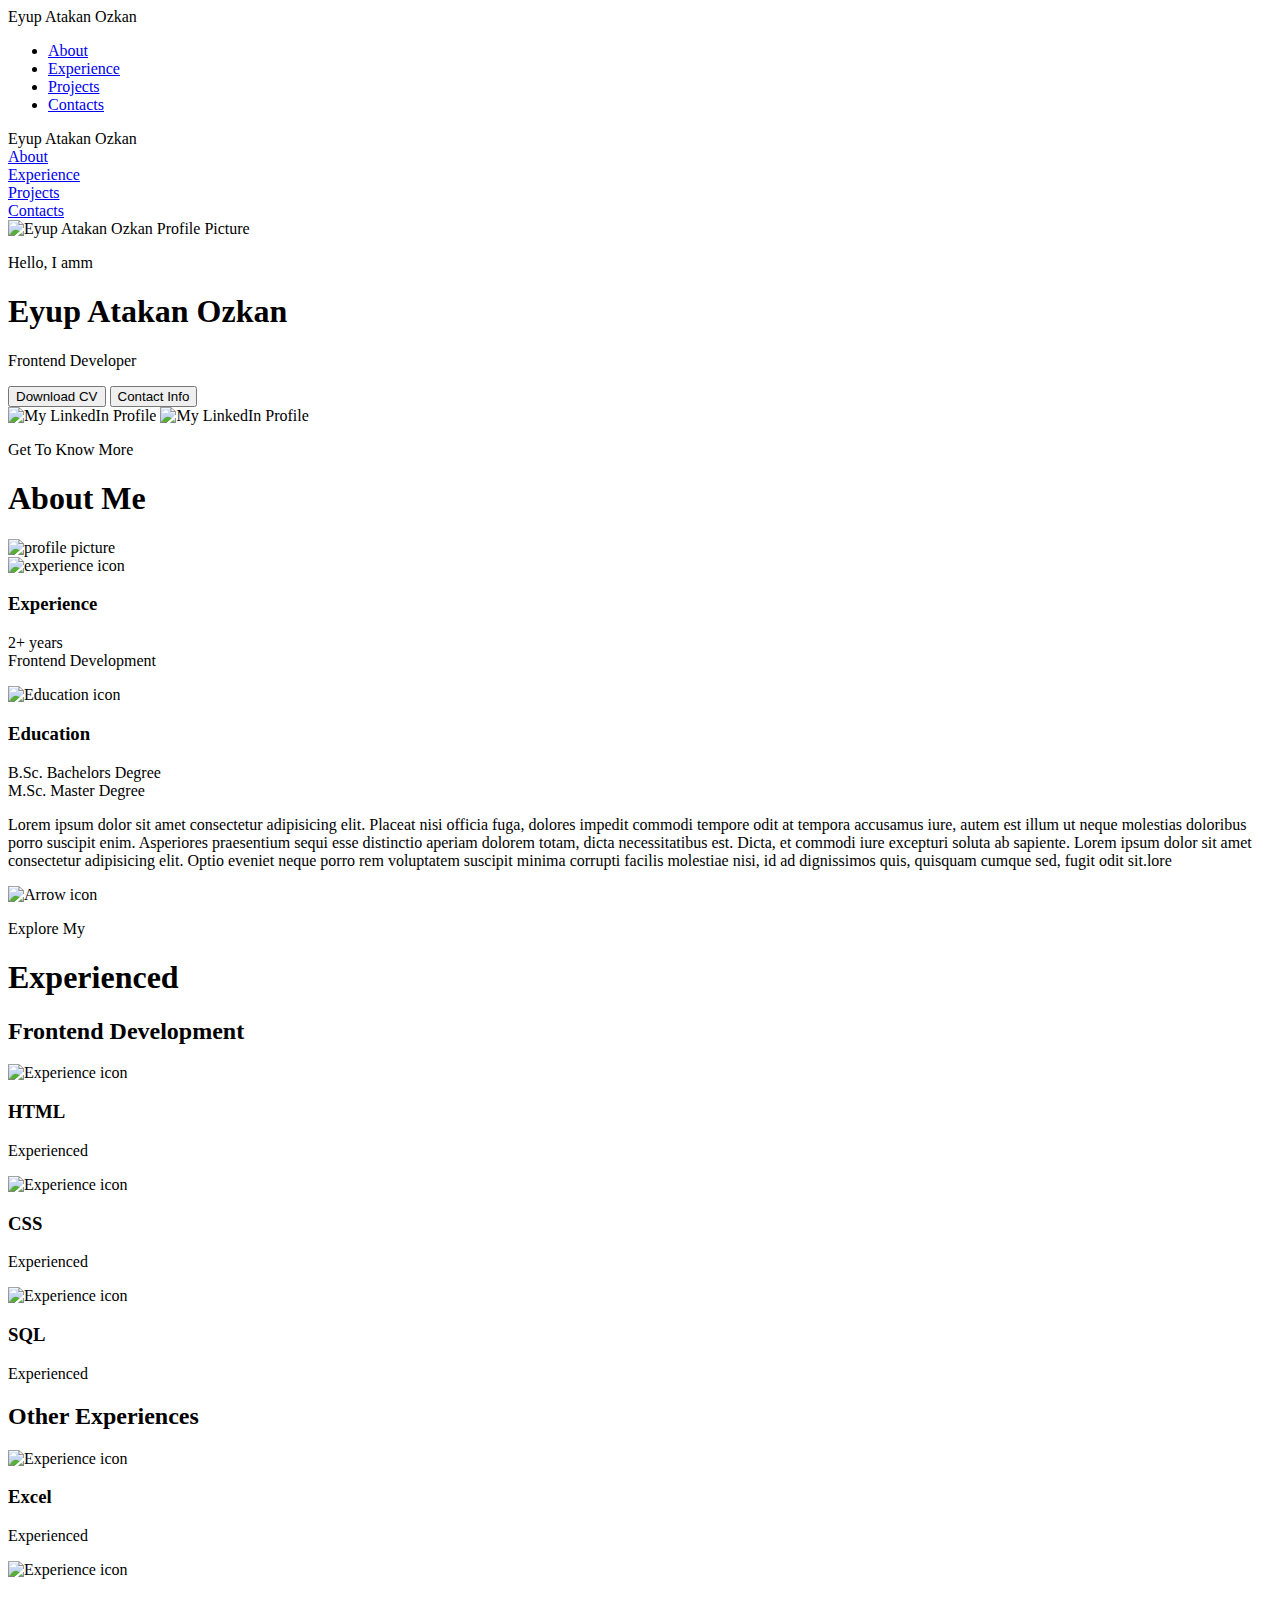
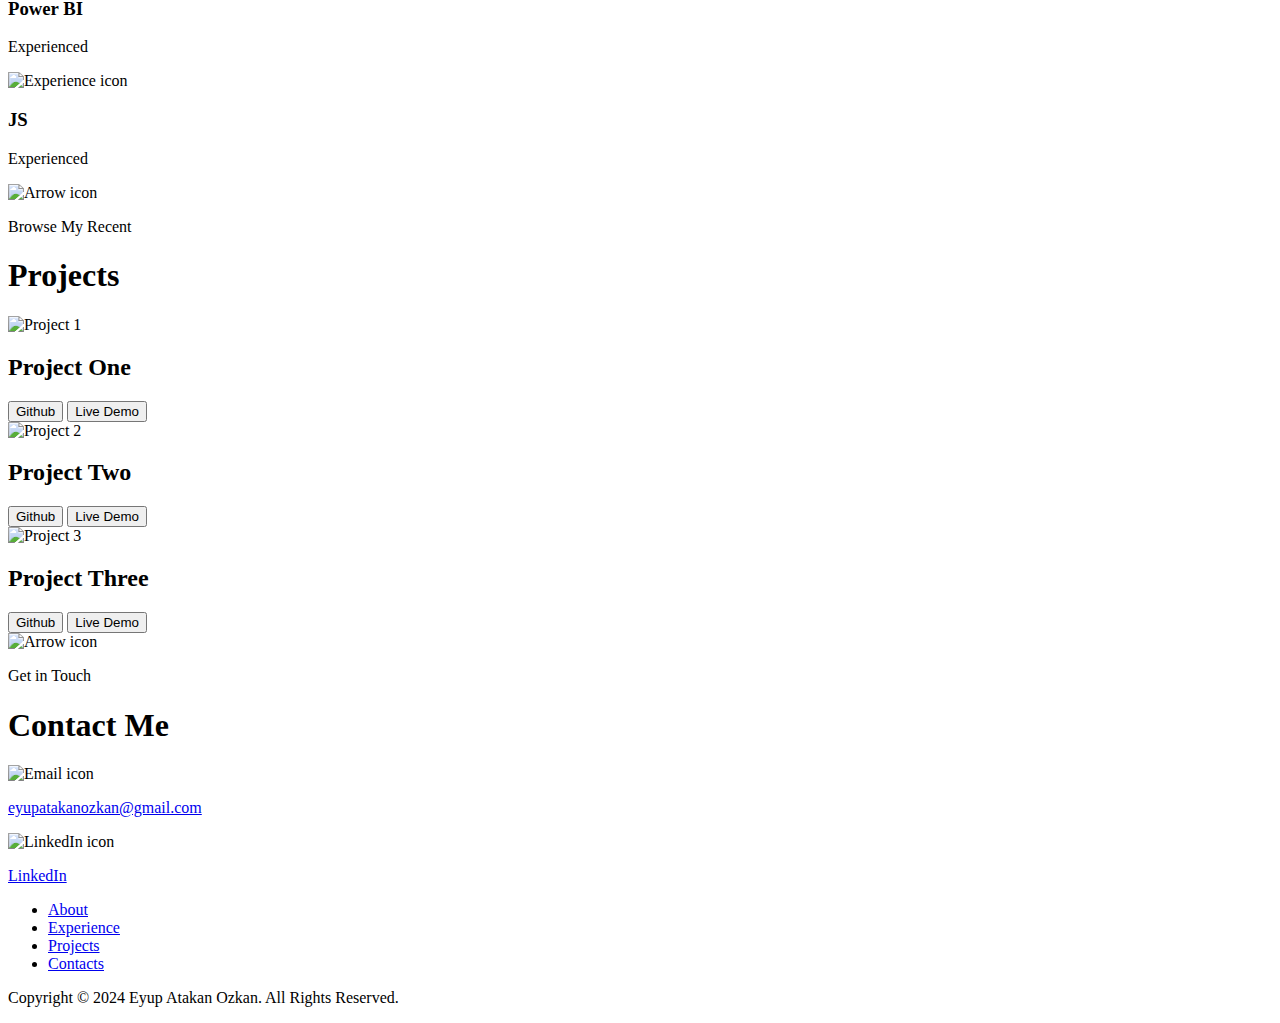
==== commit 10e73089: "Add files via upload" ====
--- a/index.html
+++ b/index.html
@@ -1,809 +1,269 @@
 <!DOCTYPE html>
-
-<html>
+<html lang="en">
   <head>
-    <title> eaotube </title>
-    <link rel="preconnect" href="https://fonts.googleapis.com">
-    <link rel="preconnect" href="https://fonts.gstatic.com" crossorigin>
-    <link href="https://fonts.googleapis.com/css2?family=Roboto:ital,wght@0,100;0,300;0,400;0,500;0,700;0,900;1,100;1,300;1,400;1,500;1,700;1,900&display=swap" rel="stylesheet">
-    <link rel="stylesheet" href="styles/general.css">
-    <link rel="stylesheet" href="styles/header.css">
-    <link rel="stylesheet" href="styles/sidebar.css">
-    <link rel="stylesheet" href="styles/under-header.css">
-    <link rel="stylesheet" href="styles/video.css">
-    <link rel="stylesheet" href="styles/test.css">
+    <meta charset="UTF-8">
+    <meta name="viewport" content="width=device-width, initial-scale=1.0">
+    <title>My Portfolio</title>
+    <link rel="stylesheet" href="style.css">
+    <link rel="stylesheet" href="mediaqueries.css">
   </head>
+  <body>
+
+    <nav id="desktop-nav">
+      <div class="logo"> Eyup Atakan Ozkan </div>
+      <div>
+        <ul class="nav-links">  
+          <li><a href="#about">About</a> </li>
+          <li><a href="#experience">Experience</a> </li>
+          <li><a href="#projects">Projects</a> </li>
+          <li><a href="#contact">Contacts</a> </li>
+        </ul>
+      </div>
+    </nav>
+
+    <nav id="hamburger-nav">
+      <div class="logo"> Eyup Atakan Ozkan </div>
+      <div class="hamburger-menu">
+        <div class="hamburger-icon" onclick="toggleMenu()";>
+          <span></span>
+          <span></span>
+          <span></span>
+        </div>
+        <div class="menu-links">
+          <li><a href="#about" onclick="toggleMenu()";>About</a> </li>
+          <li><a href="#experience" onclick="toggleMenu()";>Experience</a> </li>
+          <li><a href="#projects" onclick="toggleMenu()";>Projects</a> </li>
+          <li><a href="#contact" onclick="toggleMenu()";>Contacts</a> </li>
+        </div>
+      </div>
+    </nav>
+    
+    <section id="profile">
+      <div class="section__pic-container">
+        <img src="./assets/profile-pic.jpg" alt="Eyup Atakan Ozkan Profile Picture" class="section__pic-container__pic">
+      </div>
+      <div class="section__text">
+        <p class="section__text__p1">Hello, I amm</p>
+        <h1 class="title"> Eyup Atakan Ozkan</h1>
+        <p class="section__text__p2"> Frontend Developer</p>
+        <div class="btn-container"></div>
+          <button class="btn btn-color-2" onclick="window.open('./assets/eyup-cv.pdf')"> 
+            Download CV 
+          </button>
+          <button class="btn btn-color-1" onclick="location.href='./#contact'"> 
+            Contact Info
+          </button>
+        <div id="socials-container">
+          <img src="./assets/linkedin.png" alt="My LinkedIn Profile" class="icon" onclick="window.open('https://linkedin.com/')">
   
-  <body>
-
-    <header class="header">
-
-      <div class="left-header">
-
-        <div class="hamburger-bar">
-          <img class="hamburger" src="icons/hamburger_menu.svg" >
-        </div>
-       
-        <div class="big-youtube-logo">
-          <img class="youtube-logo "src="icons/youtube-premium-seeklogo.svg" >
-          <div class="nation">TR</div>
-        </div>
-      </div>
-
-      <div class="mid-header">
-          <input class="search-bar" type="text" placeholder="Search">
-          <button class="search-button">
-            <img class="search-button-logo" src="icons/search.svg" >
-            <div class="tooltip"> Search </div>
-          </button>
-          <button class="voice-button">
-            <img class="voice" src="icons/voice.svg" alt="">
-            <div class="tooltip"> Search with your voice</div>
-          </button>
-      </div>
-      <div class="right-header">
-
-        <div class="create-container">
-          <img class="create" src="icons/create.svg" >
-          <div class="tooltip"> Create </div>
-        </div>
-
-        <div class="notifications-container">
-          <img  class="notifications" src="icons/notifications.svg" >
-          <div class="tooltip"> Notifications </div>
-          <div class="notifications-count"> 3 </div>
-        </div>
-          
-        <img class="profile-pic" src="pics/profile.jpg" >
-
-      </div>
-    </header>
-
-    <div class="under-header-container"> 
-      <div class="under-header">
-        <button class="under-header-button">All</button>
-      </div>
-      <div class="under-header">
-        <button class="under-header-button">Mixes</button>
-      </div>
-      <div class="under-header">
-        <button class="under-header-button">Tennis</button>
-      </div>
-      <div class="under-header">
-        <button class="under-header-button">Computer Programming</button>
-      </div>
-      <div class="under-header">
-        <button class="under-header-button">Music</button>
-      </div>
-      <div class="under-header">
-        <button class="under-header-button">Valley of the Wolves</button>
-      </div>
-      <div class="under-header">
-        <button class="under-header-button">News</button>
-      </div>
-      <div class="under-header">
-        <button class="under-header-button">Gaming</button>
-      </div>
-      <div class="under-header">
-        <button class="under-header-button">Live</button>
-      </div>
-      <div class="under-header">
-        <button class="under-header-button">History</button>
-      </div>
-      <div class="under-header">
-        <button class="under-header-button">Documentaries</button>
-      </div>
-      <div class="under-header">
-        <button class="under-header-button">Stocks</button>
-      </div>
-      <div class="under-header">
-        <button class="under-header-button">Basketball</button>
-      </div>
-      <div class="under-header">
-        <button class="under-header-button">Dance-Pop</button>
-      </div>
-      <div class="under-header">
-        <button class="under-header-button">Tourist Destination</button>
-      </div>
-    </div>
-
-    <nav class="sidebar">
-
-      <div class="sidebar-container">
-        <img  class="sidebar-icon" src="icons/home.svg" >
-        <div class="sidebar-text"> Home </div>
-      </div>
-
-      <div class="sidebar-container">
-        <img  class="sidebar-icon" src="icons/shorts.svg" >
-        <div class="sidebar-text"> Shorts </div>
-      </div>
-
-      <div class="sidebar-container">
-        <img  class="sidebar-icon" src="icons/subscriptions.svg" >
-        <div class="sidebar-text"> Subscriptions </div>
-      </div>
-
-      <div class="sidebar-container">
-        <img  class="sidebar-icon" src="icons/music.svg" >
-        <div class="sidebar-text"> YouTube Music </div>
-      </div>
-
-      <div class="sidebar-container">
-        <img  class="sidebar-icon" src="icons/you.svg" >
-        <div class="sidebar-text"> You </div>
-      </div>
-
-      <div class="sidebar-container">
-        <img  class="sidebar-icon" src="icons/download.svg" >
-        <div class="sidebar-text"> Download </div>
-      </div>
-
-    </nav>
-    <main>
-      <section class="video-grid">
-          <div class="video-preview">
-
-            <a class="nadal" href="https://www.youtube.com/watch?v=5pzcgf-fSik&t=1s&ab_channel=TennisTV"  target="_blank">
-              <div class="thumbnail">
-                <img class="thumbnail-pic" src="pics/nadal.webp" >
-                <div class="video-time"> 8.33 </div>
-              </div>
-            </a>
-           
-            <div class="video-info-container">
-
-              <a href="https://www.youtube.com/@tennistv" target="_blank">
-
-                <div class="pro-pic-container">
-                  <img class="pro-pic" src="pro-pics/tennistv.jpg" >
-                  <div class="pro-pic-tooltip">
-                    <div >
-                      <img class="pro-pic-in-tooltip" src="pro-pics/tennistv.jpg" >
-                    </div>
-                    <div>
-                      <p class="channel-name-in-tooltip">Tennis TV</p>
-                      <p class="subscribers-in-tooltip">1.43M subscribers</p>
-                    </div>
-                  </div>
-                </div>
-
-              </a>
-              
-  
-              <div class="video-texts">
-                <a href="https://www.youtube.com/watch?v=5pzcgf-fSik&t=1s&ab_channel=TennisTV" target="_blank">
-                  <p class="video-title">
-                    The Day Rafael Nadal Won The First - Ever Rio Open! Rio 2014 Final...
-                  </p>
-                </a>
-                <a href="https://www.youtube.com/@tennistv" target="_blank">
-                  <div class="channel-name-container">
-                    <p class="channel-name">
-                      Tennis TV <span class="verified"> &#10003;</span>
-                    </p> 
-                    <div class="channel-name-tooltip">
-                       Tennis TV 
-                    </div>
-                  </div>
-                </a>
-               
-                <p class="video-stats">
-                   23K views &#183; 2 days ago 
-                </p>
-              </div>
-  
-            </div>
-  
-          </div>
-          
-          <div class="video-preview">
-
-            <a class="gansta" href="https://www.youtube.com/watch?v=6-IRnDofg6Y&ab_channel=KlassicThrowbackTV"  target="_blank">
-              <div class="thumbnail">
-                <img class="thumbnail-pic" src="pics/gangsta.jpg" >
-                <div class="video-time"> 4.14 </div>
-              </div>
-            </a>
-           
-            <div class="video-info-container">
-
-              <a href="https://www.youtube.com/@KlassicThrowbackTV" target="_blank">
-
-                <div class="pro-pic-container">
-                  <img class="pro-pic" src="pro-pics/coolio.jpg" >
-                  <div class="pro-pic-tooltip">
-                    <div >
-                      <img class="pro-pic-in-tooltip" src="pro-pics/coolio.jpg" >
-                    </div>
-                    <div>
-                      <p class="channel-name-in-tooltip">KlassicThrowbackTV</p>
-                      <p class="subscribers-in-tooltip">148K subscribers</p>
-                    </div>
-                  </div>
-                </div>
-
-              </a>
-              
-  
-              <div class="video-texts">
-                <a href="https://www.youtube.com/watch?v=6-IRnDofg6Y&ab_channel=KlassicThrowbackTV" target="_blank">
-                  <p class="video-title">
-                    Coolio - "Gangsta's Paradise" Live (1996)
-                  </p>
-                </a>
-                <a href="https://www.youtube.com/@KlassicThrowbackTV" target="_blank">
-                  <div class="channel-name-container">
-                    <p class="channel-name">
-                      KlassicThrowbackTV 
-                    </p> 
-                    <div class="channel-name-tooltip">
-                      KlassicThrowbackTV 
-                    </div>
-                  </div>
-                </a>
-               
-                <p class="video-stats">
-                   18M views &#183; 11 years ago 
-                </p>
-              </div>
-  
-            </div>
-  
-          </div>
-          
-          <div class="video-preview">
-
-            <a class="devop" href="https://www.youtube.com/watch?v=G3e-cpL7ofc&t=22281s&ab_channel=SuperSimpleDev"  target="_blank">
-              <div class="thumbnail">
-                <img class="thumbnail-pic" src="pics/devop.webp" >
-                <div class="video-time"> 6.29.50 </div>
-              </div>
-            </a>
-           
-            <div class="video-info-container">
-
-              <a href="https://www.youtube.com/@SuperSimpleDev" target="_blank">
-
-                <div class="pro-pic-container">
-                  <img class="pro-pic" src="pro-pics/devop.jpg" >
-                  <div class="pro-pic-tooltip">
-                    <div >
-                      <img class="pro-pic-in-tooltip" src="pro-pics/devop.jpg" >
-                    </div>
-                    <div>
-                      <p class="channel-name-in-tooltip">SuperSimpleDev</p>
-                      <p class="subscribers-in-tooltip">388K subscribers</p>
-                    </div>
-                  </div>
-                </div>
-
-              </a>
-              
-  
-              <div class="video-texts">
-                <a href="https://www.youtube.com/watch?v=G3e-cpL7ofc&t=22281s&ab_channel=SuperSimpleDev" target="_blank">
-                  <p class="video-title">
-                    HTML & CSS Full Course - Beginner to Pro
-                  </p>
-                </a>
-                <a href="https://www.youtube.com/@SuperSimpleDev" target="_blank">
-                  <div class="channel-name-container">
-                    <p class="channel-name">
-                      SuperSimpleDev
-                    </p> 
-                    <div class="channel-name-tooltip">
-                      SuperSimpleDev 
-                    </div>
-                  </div>
-                </a>
-               
-                <p class="video-stats">
-                   8.8M views &#183; 2 years ago 
-                </p>
-              </div>
-  
-            </div>
-  
-          </div>
-
-          <div class="video-preview">
-
-            <a class="lazziya" href="https://www.youtube.com/watch?v=pUa8DxIDlxQ&t=1s&ab_channel=Sproyd"  target="_blank">
-              <div class="thumbnail">
-                <img class="thumbnail-pic" src="pics/lazziya.webp" >
-                <div class="video-time"> 1.11 </div>
-              </div>
-            </a>
-           
-            <div class="video-info-container">
-
-              <a href="https://www.youtube.com/@Sproyd" target="_blank">
-
-                <div class="pro-pic-container">
-                  <img class="pro-pic" src="pro-pics/lazziya.jpg" >
-                  <div class="pro-pic-tooltip">
-                    <div >
-                      <img class="pro-pic-in-tooltip" src="pro-pics/lazziya.jpg" >
-                    </div>
-                    <div>
-                      <p class="channel-name-in-tooltip">Sproyd</p>
-                      <p class="subscribers-in-tooltip">6.68K subscribers</p>
-                    </div>
-                  </div>
-                </div>
-
-              </a>
-              
-  
-              <div class="video-texts">
-                <a href="https://www.youtube.com/watch?v=pUa8DxIDlxQ&t=1s&ab_channel=Sproyd" target="_blank">
-                  <p class="video-title">
-                    Laz Ziya | Wake Up
-                  </p>
-                </a>
-                <a href="https://www.youtube.com/@Sproyd" target="_blank">
-                  <div class="channel-name-container">
-                    <p class="channel-name">
-                      Sproyd
-                    </p> 
-                    <div class="channel-name-tooltip">
-                      Sproyd 
-                    </div>
-                  </div>
-                </a>
-               
-                <p class="video-stats">
-                   556K views &#183; 8 months ago 
-                </p>
-              </div>
-  
-            </div>
-  
-          </div>
-
-          <div class="video-preview">
-
-            <a class="monica" href="https://www.youtube.com/watch?v=MrVm9wKXi38&ab_channel=Oceo"  target="_blank">
-              <div class="thumbnail">
-                <img class="thumbnail-pic" src="pics/melena.webp" >
-                <div class="video-time"> 3.52 </div>
-              </div>
-            </a>
-           
-            <div class="video-info-container">
-
-              <a href="https://www.youtube.com/@oceo" target="_blank">
-
-                <div class="pro-pic-container">
-                  <img class="pro-pic" src="pro-pics/melena.jpg"  >
-                  <div class="pro-pic-tooltip">
-                    <div >
-                      <img class="pro-pic-in-tooltip" src="pro-pics/melena.jpg" >
-                    </div>
-                    <div>
-                      <p class="channel-name-in-tooltip">Oceo</p>
-                      <p class="subscribers-in-tooltip">97.3K subscribers</p>
-                    </div>
-                  </div>
-                </div>
-
-              </a>
-              
-  
-              <div class="video-texts">
-                <a href="https://www.youtube.com/watch?v=MrVm9wKXi38&ab_channel=Oceo" target="_blank">
-                  <p class="video-title">
-                    Monica Belluci - Malena
-                  </p>
-                </a>
-                <a href="https://www.youtube.com/@oceo" target="_blank">
-                  <div class="channel-name-container">
-                    <p class="channel-name">
-                      Oceo
-                    </p> 
-                    <div class="channel-name-tooltip">
-                      Oceo 
-                    </div>
-                  </div>
-                </a>
-               
-                <p class="video-stats">
-                   39M views &#183; 5 years ago 
-                </p>
-              </div>
-  
-            </div>
-  
-          </div>
-
-          <div class="video-preview">
-
-            <a class="paris-texas" href="https://www.youtube.com/watch?v=X6ymVaq3Fqk&ab_channel=Rene."  target="_blank">
-              <div class="thumbnail">
-                <img class="thumbnail-pic" src="pics/paris-texas.webp" >
-                <div class="video-time"> 5.01 </div>
-              </div>
-            </a>
-           
-            <div class="video-info-container">
-
-              <a href="https://www.youtube.com/@nebudkadnezar" target="_blank">
-
-                <div class="pro-pic-container">
-                  <img class="pro-pic" src="pro-pics/paris.jpg"  >
-                  <div class="pro-pic-tooltip">
-                    <div >
-                      <img class="pro-pic-in-tooltip" src="pro-pics/paris.jpg" >
-                    </div>
-                    <div>
-                      <p class="channel-name-in-tooltip">Rene.</p>
-                      <p class="subscribers-in-tooltip">6.42K subscribers</p>
-                    </div>
-                  </div>
-                </div>
-
-              </a>
-              
-  
-              <div class="video-texts">
-                <a href="https://www.youtube.com/watch?v=X6ymVaq3Fqk&ab_channel=Rene." target="_blank">
-                  <p class="video-title">
-                    Ry Cooder Paris, Texas
-                  </p>
-                </a>
-                <a href="https://www.youtube.com/@nebudkadnezar" target="_blank">
-                  <div class="channel-name-container">
-                    <p class="channel-name">
-                      Rene.
-                    </p> 
-                    <div class="channel-name-tooltip">
-                      Rene. 
-                    </div>
-                  </div>
-                </a>
-               
-                <p class="video-stats">
-                   5.2 views &#183; 13 years ago 
-                </p>
-              </div>
-  
-            </div>
-  
-          </div>
-
-          <div class="video-preview">
-
-            <a class="steve" href="https://www.youtube.com/watch?v=kYfNvmF0Bqw&t=4s&ab_channel=SiliconValleyHistoricalAssociation"  target="_blank">
-              <div class="thumbnail">
-                <img class="thumbnail-pic" src="pics/steve.webp" >
-                <div class="video-time"> 1.39 </div>
-              </div>
-            </a>
-           
-            <div class="video-info-container">
-
-              <a href="https://www.youtube.com/@SCVHA" target="_blank">
-
-                <div class="pro-pic-container">
-                  <img class="pro-pic" src="pro-pics/steve.jpg"  >
-                  <div class="pro-pic-tooltip">
-                    <div >
-                      <img class="pro-pic-in-tooltip" src="pro-pics/steve.jpg" >
-                    </div>
-                    <div>
-                      <p class="channel-name-in-tooltip">Silicon Valley Historical Association</p>
-                      <p class="subscribers-in-tooltip">55.7K subscribers</p>
-                    </div>
-                  </div>
-                </div>
-
-              </a>
-              
-  
-              <div class="video-texts">
-                <a href="https://www.youtube.com/watch?v=kYfNvmF0Bqw&t=4s&ab_channel=SiliconValleyHistoricalAssociation" target="_blank">
-                  <p class="video-title">
-                    Steve Jobs Secrets of Life
-                  </p>
-                </a>
-                <a href="https://www.youtube.com/@SCVHA" target="_blank">
-                  <div class="channel-name-container">
-                    <p class="channel-name">
-                      Silicon Valley Historical Association
-                    </p> 
-                    <div class="channel-name-tooltip">
-                      Silicon Valley Historical Association 
-                    </div>
-                  </div>
-                </a>
-               
-                <p class="video-stats">
-                   5.1 views &#183; 12 years ago 
-                </p>
-              </div>
-  
-            </div>
-  
-          </div>
-
-          <div class="video-preview">
-
-            <a class="japan" href="https://www.youtube.com/watch?v=swjT8WNM3f4&ab_channel=CakeswithFaces"  target="_blank">
-              <div class="thumbnail">
-                <img class="thumbnail-pic" src="pics/japan.webp" >
-                <div class="video-time"> 10.09 </div>
-              </div>
-            </a>
-           
-            <div class="video-info-container">
-
-              <a href="https://www.youtube.com/@cakeswithfaces" target="_blank">
-
-                <div class="pro-pic-container">
-                  <img class="pro-pic" src="pro-pics/japan.jpg"  >
-                  <div class="pro-pic-tooltip">
-                    <div >
-                      <img class="pro-pic-in-tooltip" src="pro-pics/japan.jpg">
-                    </div>
-                    <div>
-                      <p class="channel-name-in-tooltip">Cakes with Faces </p>
-                      <p class="subscribers-in-tooltip">52.8K subscribers</p>
-                    </div>
-                  </div>
-                </div>
-
-              </a>
-              
-  
-              <div class="video-texts">
-                <a href="https://www.youtube.com/watch?v=swjT8WNM3f4&ab_channel=CakeswithFaces" target="_blank">
-                  <p class="video-title">
-                    Tips for Cherry Blossom Season 🌸 Sakura in Japan 2024
-                  </p>
-                </a>
-                <a href="https://www.youtube.com/@cakeswithfaces" target="_blank">
-                  <div class="channel-name-container">
-                    <p class="channel-name">
-                      Cakes with Faces
-                    </p> 
-                    <div class="channel-name-tooltip">
-                      Cakes with Faces 
-                    </div>
-                  </div>
-                </a>
-               
-                <p class="video-stats">
-                   19k views &#183; 3 days ago 
-                </p>
-              </div>
-  
-            </div>
-  
-          </div>
-
-          <div class="video-preview">
-
-            <a class="misere" href="https://www.youtube.com/watch?v=H3v9unphfi0&ab_channel=TenebraeChoir"  target="_blank">
-              <div class="thumbnail">
-                <img class="thumbnail-pic" src="pics/misere.webp" >
-                <div class="video-time"> 5.29 </div>
-              </div>
-            </a>
-           
-            <div class="video-info-container">
-
-              <a href="https://www.youtube.com/@cakeswithfaces" target="_blank">
-
-                <div class="pro-pic-container">
-                  <img class="pro-pic" src="pro-pics/misere.jpg"  >
-                  <div class="pro-pic-tooltip">
-                    <div >
-                      <img class="pro-pic-in-tooltip" src="pro-pics/misere.jpg">
-                    </div>
-                    <div>
-                      <p class="channel-name-in-tooltip">Tenebrae Choir </p>
-                      <p class="subscribers-in-tooltip">130K subscribers</p>
-                    </div>
-                  </div>
-                </div>
-
-              </a>
-              
-  
-              <div class="video-texts">
-                <a href="https://www.youtube.com/watch?v=H3v9unphfi0&ab_channel=TenebraeChoir" target="_blank">
-                  <p class="video-title">
-                    Miserere mei, Deus - Allegri - Tenebrae conducted by Nigel Short
-                  </p>
-                </a>
-                <a href="https://www.youtube.com/@cakeswithfaces" target="_blank">
-                  <div class="channel-name-container">
-                    <p class="channel-name">
-                      Tenebrae Choir
-                    </p> 
-                    <div class="channel-name-tooltip">
-                      Tenebrae Choir
-                    </div>
-                  </div>
-                </a>
-               
-                <p class="video-stats">
-                   20M views &#183; 5 years ago 
-                </p>
-              </div>
-  
-            </div>
-  
-          </div>
-
-          <div class="video-preview">
-
-            <a class="ghibli" href="https://www.youtube.com/watch?v=Sx4xVyXHl60&t=10696s&ab_channel=RelaxingGhibliPiano"  target="_blank">
-              <div class="thumbnail">
-                <img class="thumbnail-pic" src="pics/ghibli.webp" >
-                <div class="video-time"> 3.47.25 </div>
-              </div>
-            </a>
-           
-            <div class="video-info-container">
-
-              <a href="https://www.youtube.com/@Relaxingghiblipiano68" target="_blank">
-
-                <div class="pro-pic-container">
-                  <img class="pro-pic" src="pro-pics/ghibli.jpg"  >
-                  <div class="pro-pic-tooltip">
-                    <div >
-                      <img class="pro-pic-in-tooltip" src="pro-pics/ghibli.jpg">
-                    </div>
-                    <div>
-                      <p class="channel-name-in-tooltip">Relaxing Ghibli Piano </p>
-                      <p class="subscribers-in-tooltip">25.3K subscribers</p>
-                    </div>
-                  </div>
-                </div>
-
-              </a>
-              
-  
-              <div class="video-texts">
-                <a href="https://www.youtube.com/watch?v=Sx4xVyXHl60&t=10696s&ab_channel=RelaxingGhibliPiano" target="_blank">
-                  <p class="video-title">
-                    [Ghibli Music Collection 2023] 🌈 Best Ghibli Piano Collection 🍉 BGM for work/relax/study
-                  </p>
-                </a>
-                <a href="https://www.youtube.com/@Relaxingghiblipiano68" target="_blank">
-                  <div class="channel-name-container">
-                    <p class="channel-name">
-                      Relaxing Ghibli Piano
-                    </p> 
-                    <div class="channel-name-tooltip">
-                      Relaxing Ghibli Piano
-                    </div>
-                  </div>
-                </a>
-               
-                <p class="video-stats">
-                   5.5M views &#183; 7 months ago 
-                </p>
-              </div>
-  
-            </div>
-  
-          </div>
-
-          <div class="video-preview">
-
-            <a class="breaking" href="https://www.youtube.com/watch?v=_5WIlj5sb1o&ab_channel=Portal"  target="_blank">
-              <div class="thumbnail">
-                <img class="thumbnail-pic" src="pics/breaking.webp" >
-                <div class="video-time"> 12.08 </div>
-              </div>
-            </a>
-           
-            <div class="video-info-container">
-
-              <a href="https://www.youtube.com/@PortalVideo" target="_blank">
-
-                <div class="pro-pic-container">
-                  <img class="pro-pic" src="pro-pics/breaking.jpg"  >
-                  <div class="pro-pic-tooltip">
-                    <div >
-                      <img class="pro-pic-in-tooltip" src="pro-pics/breaking.jpg">
-                    </div>
-                    <div>
-                      <p class="channel-name-in-tooltip"> Portal </p>
-                      <p class="subscribers-in-tooltip">870K subscribers</p>
-                    </div>
-                  </div>
-                </div>
-
-              </a>
-              
-  
-              <div class="video-texts">
-                <a href="https://www.youtube.com/watch?v=_5WIlj5sb1o&ab_channel=Portal" target="_blank">
-                  <p class="video-title">
-                    BAŞARISIZ BİRİNİN İNTİKAMI | Breaking Bad Felsefesi
-                  </p>
-                </a>
-                <a href="https://www.youtube.com/@PortalVideo" target="_blank">
-                  <div class="channel-name-container">
-                    <p class="channel-name">
-                      Portal
-                    </p> 
-                    <div class="channel-name-tooltip">
-                      Portal
-                    </div>
-                  </div>
-                </a>
-               
-                <p class="video-stats">
-                   1.3M views &#183; 2 years ago 
-                </p>
-              </div>
-  
-            </div>
-  
-          </div>
-
-          <div class="video-preview">
-
-            <a class="camili" href="https://www.youtube.com/watch?v=VQvzpaqqrOc&ab_channel=WTA"  target="_blank">
-              <div class="thumbnail">
-                <img class="thumbnail-pic" src="pics/camili.webp" >
-                <div class="video-time"> 8.46 </div>
-              </div>
-            </a>
-           
-            <div class="video-info-container">
-
-              <a href="https://www.youtube.com/@WTA" target="_blank">
-
-                <div class="pro-pic-container">
-                  <img class="pro-pic" src="pro-pics/camili.jpg"  >
-                  <div class="pro-pic-tooltip">
-                    <div >
-                      <img class="pro-pic-in-tooltip" src="pro-pics/camili.jpg">
-                    </div>
-                    <div>
-                      <p class="channel-name-in-tooltip"> WTA </p>
-                      <p class="subscribers-in-tooltip">760K subscribers</p>
-                    </div>
-                  </div>
-                </div>
-
-              </a>
-              
-  
-              <div class="video-texts">
-                <a href="https://www.youtube.com/watch?v=VQvzpaqqrOc&ab_channel=WTA" target="_blank">
-                  <p class="video-title">
-                    Camila Giorgi vs. Caroline Wozniacki | 2018 Toray Pan Pacific Open Round Two | WTA Highlights
-                  </p>
-                </a>
-                <a href="https://www.youtube.com/@WTA" target="_blank">
-                  <div class="channel-name-container">
-                    <p class="channel-name">
-                      WTA
-                    </p> 
-                    <div class="channel-name-tooltip">
-                      WTA
-                    </div>
-                  </div>
-                </a>
-               
-                <p class="video-stats">
-                   164K views &#183; 5 years ago 
-                </p>
-              </div>
-  
-            </div>
-  
-          </div>
-
-      </section>
-    </main>
+          <img src="./assets/github.png" alt="My LinkedIn Profile" class="icon" onclick="window.open('https://github.com/')">
+        </div>
+      </div>
+      
+    </section>
+
+    <section id="about">
+      <p class="section__text__p1"> Get To Know More</p>
+      <h1 class="title">About Me</h1>
+      <div class="section-container">
+        <div class="section__pic-container">
+          <img src="assets/about-pic.jpg" alt="profile picture" class="about-pic">
+        </div>
+        <div class="about-details-container">
+          <div class="about-containers">
+            <div class="details-container">
+              <img 
+                src="./assets/experience.png"
+                alt="experience icon" 
+                class="icon">
+              <h3> Experience </h3>
+              <p> 2+ years <br> Frontend Development</p>
+            </div>
+            <div class="details-container">
+              <img 
+                src="./assets/education.png"
+                alt="Education icon" 
+                class="icon">
+              <h3> Education </h3>
+              <p> 
+                B.Sc. Bachelors Degree <br> M.Sc. Master Degree 
+              </p>
+            </div>
+          </div>
+          <div class="text-container">
+            <p>Lorem ipsum dolor sit amet consectetur adipisicing elit. Placeat nisi officia fuga, dolores impedit commodi tempore odit at tempora accusamus iure, autem est illum ut neque molestias doloribus porro suscipit enim. Asperiores praesentium sequi esse distinctio aperiam dolorem totam, dicta necessitatibus est. Dicta, et commodi iure excepturi soluta ab sapiente. Lorem ipsum dolor sit amet consectetur adipisicing elit. Optio eveniet neque porro rem voluptatem suscipit minima corrupti facilis molestiae nisi, id ad dignissimos quis, quisquam cumque sed, fugit odit sit.lore</p>
+          </div>
+        </div>
+      </div>
+      <img src="./assets/arrow.png" alt="Arrow icon" class="arrow icon " onclick="location.href='./#experience'">
+    </section>
+
+    <section id="experience">
+      <p class="section__text__p1"> Explore My </p>
+      <h1 class="title"> Experienced</h1>
+      <div class="experince-details-container">
+        <div class="about-containers">
+          <div class="details-container">
+            <h2 class="experience-sub-title"> Frontend Development</h2>
+            <div class="article-container">
+              <article>
+                <img 
+                  src="./assets/checkmark.png" 
+                  alt="Experience icon" class="icon">
+                <div>
+                  <h3>HTML</h3>
+                  <p> Experienced</p>
+                </div>
+              </article>
+              <article>
+                <img 
+                  src="./assets/checkmark.png" 
+                  alt="Experience icon" class="icon">
+                <div>
+                  <h3>CSS</h3>
+                  <p> Experienced</p>
+                </div>
+              </article>
+              <article>
+                <img 
+                  src="./assets/checkmark.png" 
+                  alt="Experience icon" class="icon">
+                <div>
+                  <h3>SQL</h3>
+                  <p> Experienced</p>
+                </div>
+              </article>
+            </div>
+          </div>
+          <div class="details-container">
+            <h2 class="experience-sub-title">   Other Experiences 
+            </h2>
+            <div class="article-container">
+              <article>
+                <img 
+                  src="./assets/checkmark.png" 
+                  alt="Experience icon" class="icon">
+                <div>
+                  <h3>Excel</h3>
+                  <p> Experienced</p>
+                </div>
+              </article>
+              <article>
+                <img 
+                  src="./assets/checkmark.png" 
+                  alt="Experience icon" class="icon">
+                <div>
+                  <h3>Power BI</h3>
+                  <p> Experienced</p>
+                </div>
+              </article>
+              <article>
+                <img 
+                  src="./assets/checkmark.png" 
+                  alt="Experience icon" class="icon">
+                <div>
+                  <h3>JS</h3>
+                  <p> Experienced</p>
+                </div>
+              </article>
+            </div>
+          </div>
+        </div>
+      </div>
+      <img src="./assets/arrow.png" alt="Arrow icon" class="arrow icon " onclick="location.href='./#projects'">
+    </section>
+
+    <section id="projects">
+      <p class="section__text__p1">
+        Browse My Recent
+      </p>
+      <h1 class="title"> Projects</h1>
+      <div class="experience-details-container">
+        <div class="about-containers">
+          <div class="details-container color-container">
+            <div class="article-container">
+              <img src="./assets/project-1.png" alt="Project 1" class="project-img">
+            </div>
+            <h2 class="experience-sub-title project-title"> Project One</h2>
+            <div class="btn-container">
+              <button class="btn btn-color-2 project-btn" onclick="window.open('https://github.com')">
+                Github
+              </button>
+              <button class="btn btn-color-2 project-btn" onclick="window.open('https://github.com')">
+                Live Demo
+              </button>
+            </div>
+          </div>
+          <div class="details-container color-container">
+            <div class="article-container">
+              <img src="./assets/project-2.png" alt="Project 2" class="project-img">
+            </div>
+            <h2 class="experience-sub-title project-title"> Project Two</h2>
+            <div class="btn-container">
+              <button class="btn btn-color-2 project-btn" onclick="window.open('https://github.com')">
+                Github
+              </button>
+              <button class="btn btn-color-2 project-btn" onclick="window.open('https://github.com')">
+                Live Demo
+              </button>
+            </div>
+          </div>
+          <div class="details-container color-container">
+            <div class="article-container">
+              <img src="./assets/project-3.png" alt="Project 3" class="project-img">
+            </div>
+            <h2 class="experience-sub-title project-title"> Project Three</h2>
+            <div class="btn-container">
+              <button class="btn btn-color-2 project-btn" onclick="window.open('https://github.com')">
+                Github
+              </button>
+              <button class="btn btn-color-2 project-btn" onclick="window.open('https://github.com')">
+                Live Demo
+              </button>
+            </div>
+          </div>
+        </div>
+      </div>
+      <img src="./assets/arrow.png" alt="Arrow icon" class="arrow icon " onclick="location.href='./#contact'">
+    </section>
+
+    <section id="contact">
+      <p class="section__text__p1"> Get in Touch</p>
+      <h1 class="title"> Contact Me</h1>
+      <div class="contact-info-upper-container">
+        <div class="contact-info-container">
+          <img 
+            src="./assets/email.png" 
+            alt="Email icon" 
+            class="icon contact-icon email-icon"
+          >
+          <p><a href="mailto:eyupatakanozkan@gmail.com" target="blank" class="contact-link"> eyupatakanozkan@gmail.com </a> </p>
+        </div>
+
+        <div class="contact-info-container">
+          <img 
+            src="./assets/linkedin.png" 
+            alt="LinkedIn icon" 
+            class="icon contact-icon"
+          >
+          <p><a href="https://linkedin.com" target="blank" class="contact-link"> LinkedIn </a> </p>
+        </div>
+      </div>
+    </section>
+
+    <footer>
+      <nav>
+        <div class="nav-links-container">
+          <ul class="nav-links">  
+            <li><a href="#about">About</a> </li>
+            <li><a href="#experience">Experience</a> </li>
+            <li><a href="#projects">Projects</a> </li>
+            <li><a href="#contact">Contacts</a> </li>
+          </ul>
+        </div>
+      </nav>
+      <p> Copyright &#169; 2024 Eyup Atakan Ozkan. All Rights Reserved.</p>
+    </footer>
+    <script src="script.js"></script>
   </body>
-
-</html>
+</html>